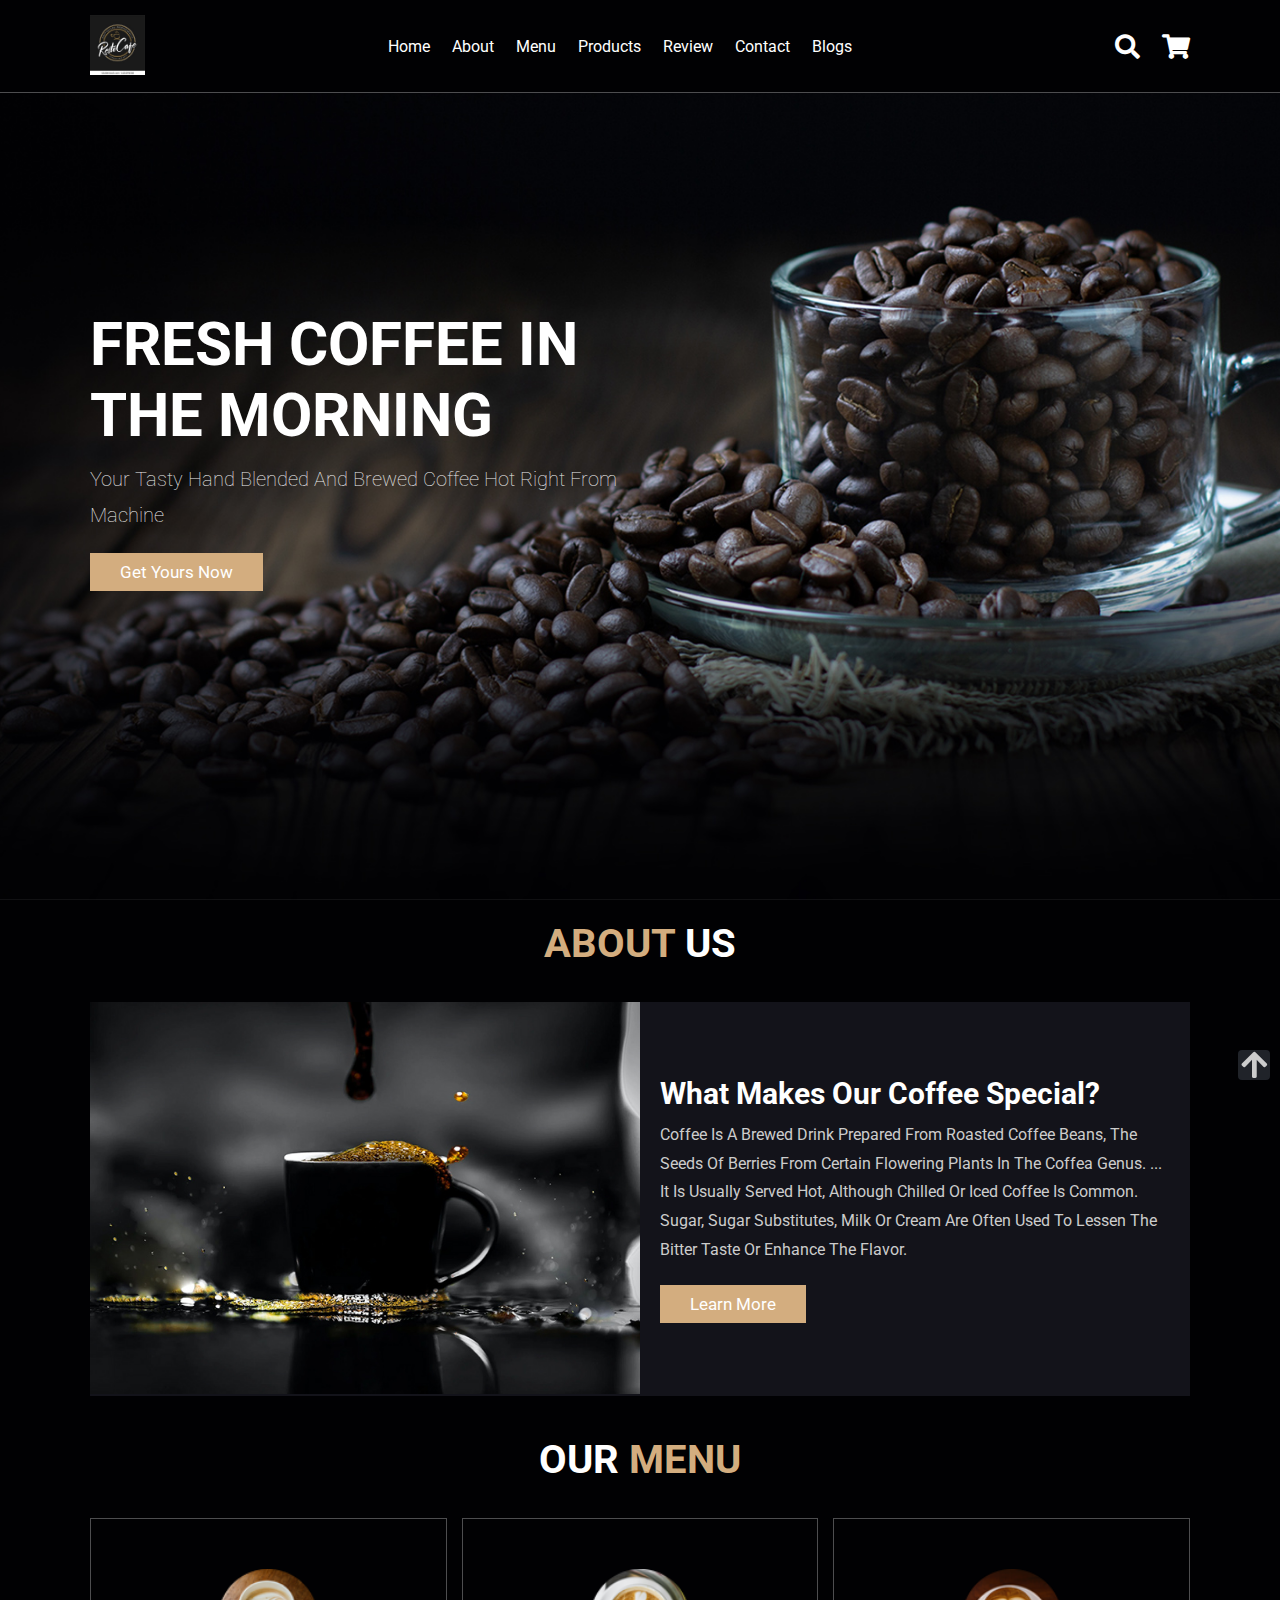
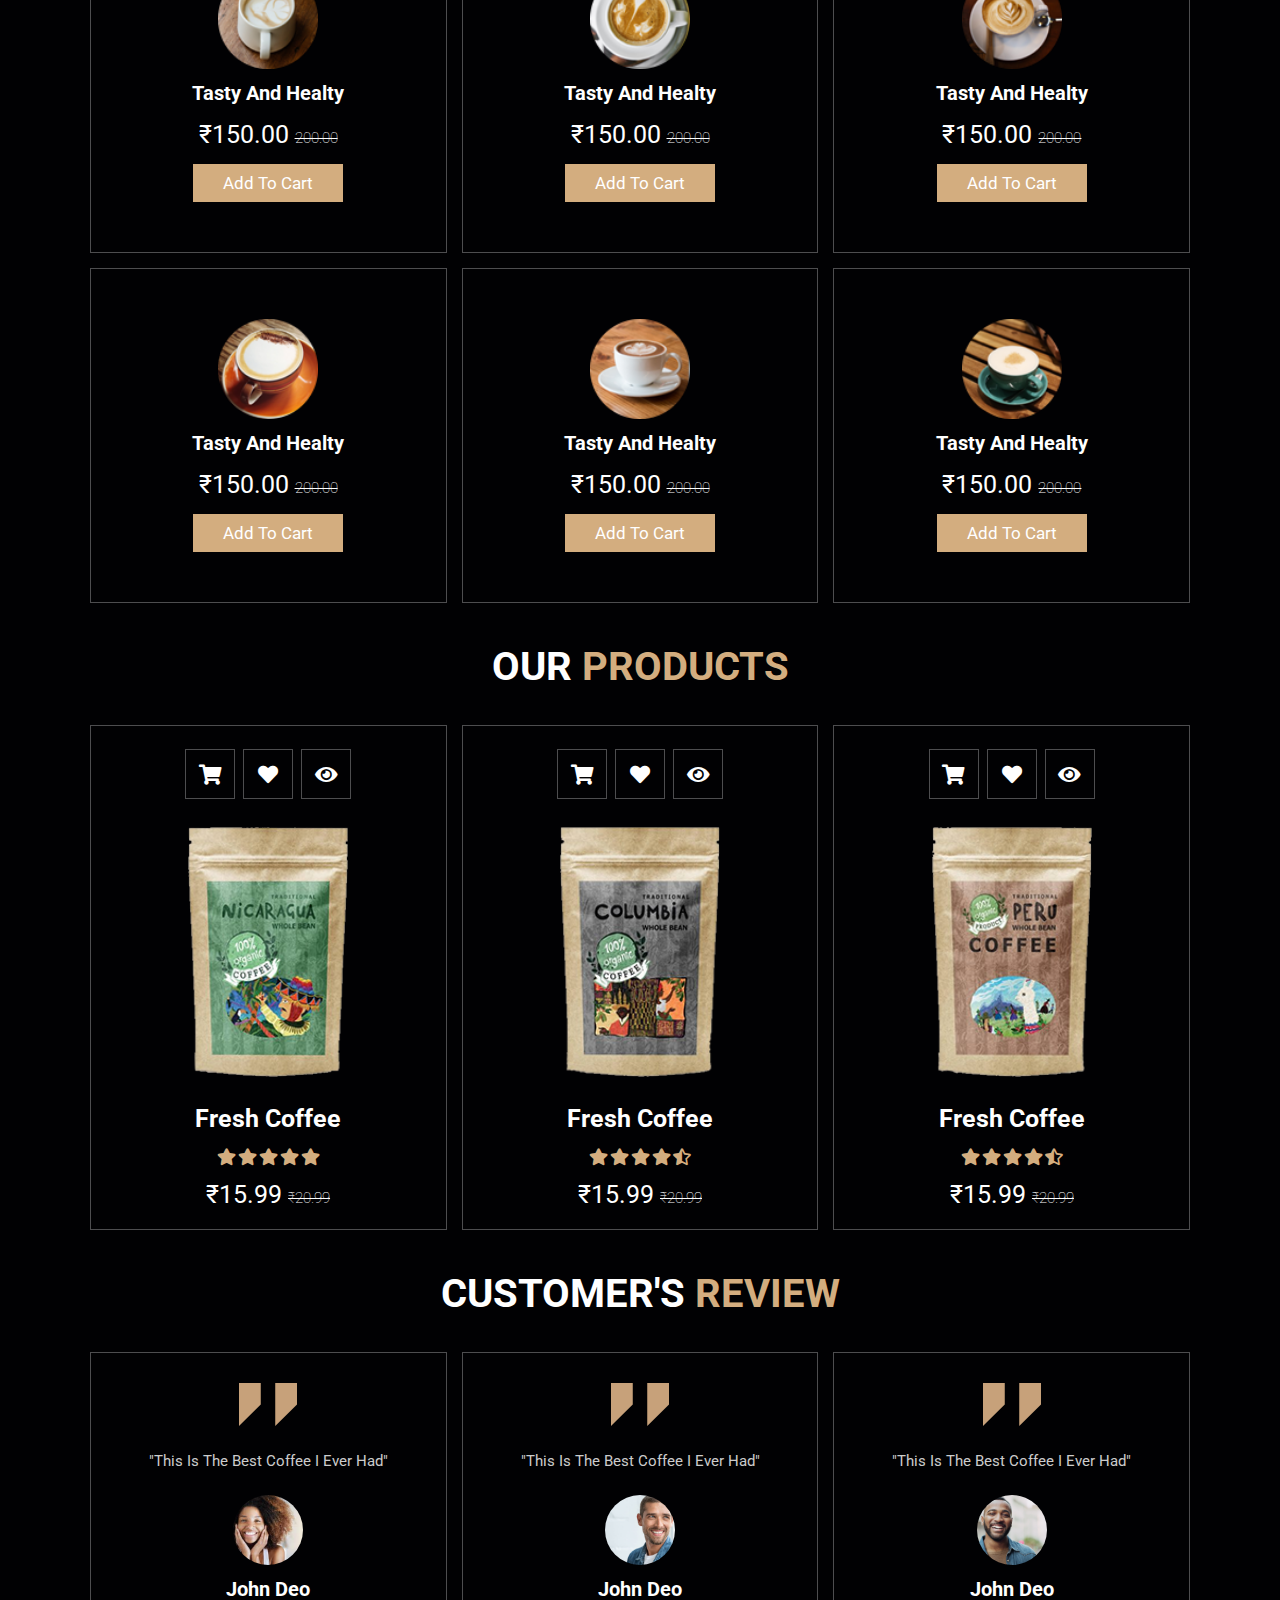
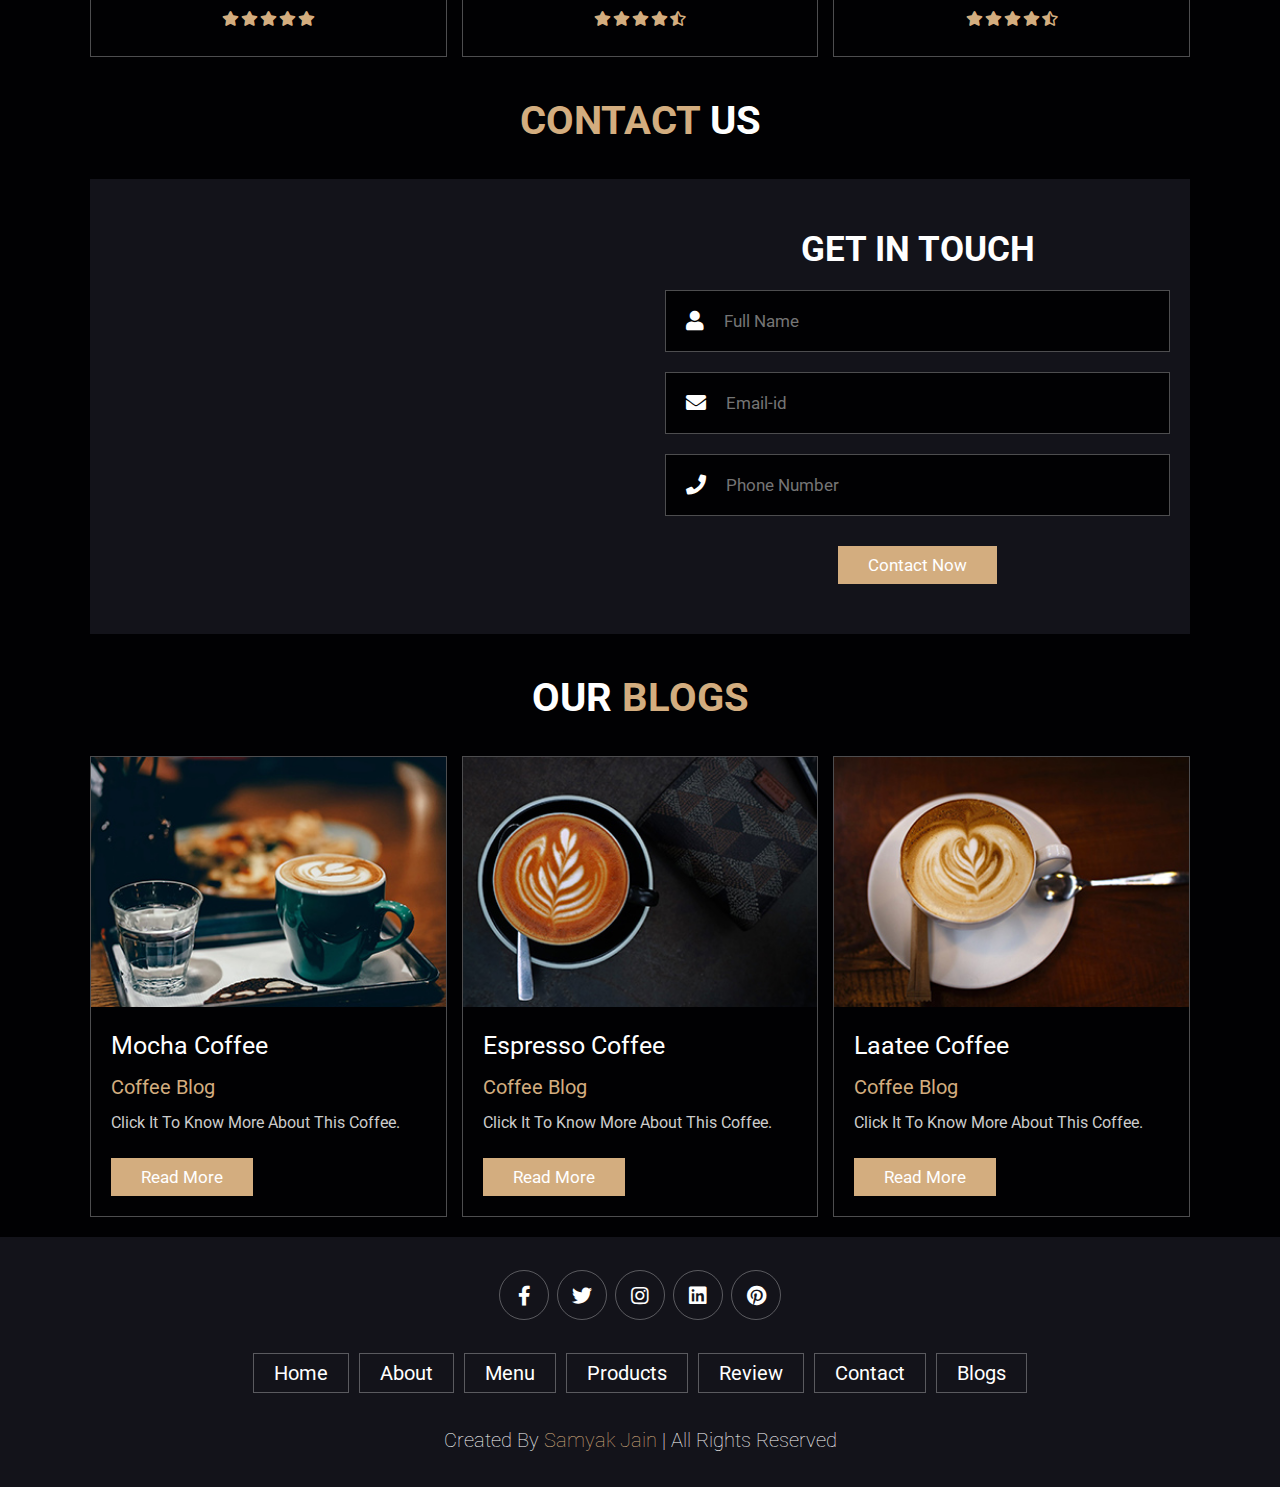
==== Projects/Online Coffee Store/index.html @ ac7a73ea "Changed Pics and Uploaded a new project online coffee store" ====
<!DOCTYPE html>
<html lang="en">
<head>
    <meta charset="UTF-8">
    <meta http-equiv="X-UA-Compatible" content="IE=edge">
    <meta name="viewport" content="width=device-width, initial-scale=1.0">
    <title>My Online Coffee Store</title>

    <!-- font awesome cdn link  -->
    <link rel="stylesheet" href="https://cdnjs.cloudflare.com/ajax/libs/font-awesome/5.15.4/css/all.min.css">

    <!-- custom css file link  -->
    <link rel="stylesheet" href="css/style.css">

    
</head>
<body>
    
<!-- header section starts  -->

<header class="header">

    <a href="#" class="logo">
        <img src="images/logo.png" alt="">
    </a>

    <nav class="navbar">
        <a href="#home">Home</a>
        <a href="#about">About</a>
        <a href="#menu">Menu</a>
        <a href="#products">Products</a>
        <a href="#review">Review</a>
        <a href="#contact">Contact</a>
        <a href="#blogs">Blogs</a>
    </nav>

    <div class="icons">
        <div class="fas fa-search" id="search-btn"></div>
        <div class="fas fa-shopping-cart" id="cart-btn"></div>
        <div class="fas fa-bars" id="menu-btn"></div>
    </div>

    <div class="search-form">
        <input type="search" id="search-box" placeholder="search here...">
        <label for="search-box" class="fas fa-search"></label>
    </div>

    <div class="cart-items-container">
        <div class="cart-item">
            <span class="fas fa-times"></span>
            <img src="images/cart-item-1.png" alt="">
            <div class="content">
                <h3>cart item 01</h3>
                <div class="price">₹15.99/-</div>
            </div>
        </div>
        <div class="cart-item">
            <span class="fas fa-times"></span>
            <img src="images/cart-item-2.png" alt="">
            <div class="content">
                <h3>cart item 02</h3>
                <div class="price">₹15.99/-</div>
            </div>
        </div>
        <div class="cart-item">
            <span class="fas fa-times"></span>
            <img src="images/cart-item-3.png" alt="">
            <div class="content">
                <h3>cart item 03</h3>
                <div class="price">₹15.99/-</div>
            </div>
        </div>
        <div class="cart-item">
            <span class="fas fa-times"></span>
            <img src="images/cart-item-4.png" alt="">
            <div class="content">
                <h3>cart item 04</h3>
                <div class="price">₹15.99/-</div>
            </div>
        </div>
        <a href="#" class="btn">checkout now</a>
    </div>

</header>

<!-- header section ends -->

<!-- home section starts  -->

<section class="home" id="home">

    <div class="content">
        <h3>Fresh coffee in the morning</h3>
        <p>Your Tasty Hand Blended and Brewed Coffee hot right from Machine</p>
        <a href="#menu" class="btn">Get yours now</a>
    </div>

</section>

<!-- home section ends -->

<!-- about section starts  -->

<section class="about" id="about">

    <h1 class="heading"> <span>about</span> us </h1>

    <div class="row">

        <div class="image">
            <img src="images/about-img.jpeg" alt="">
        </div>

        <div class="content">
            <h3>What makes our coffee special?</h3>
            <p>Coffee is a brewed drink prepared from roasted coffee beans, the seeds of berries from certain flowering plants in the Coffea genus. ... It is usually served hot, although chilled or iced coffee is common. Sugar, sugar substitutes, milk or cream are often used to lessen the bitter taste or enhance the flavor.</p>
            <a href="https://en.wikipedia.org/wiki/Coffee#:~:text=Coffee%20is%20a%20brewed%20drink,plants%20in%20the%20Coffea%20genus.&text=It%20is%20usually%20served%20hot,taste%20or%20enhance%20the%20flavor." target="_blank" class="btn">learn more</a>
        </div>

    </div>

</section>

<!-- about section ends -->

<!-- menu section starts  -->

<section class="menu" id="menu">

    <h1 class="heading"> our <span>menu</span> </h1>

    <div class="box-container">

        <div class="box">
            <img src="images/menu-1.png" alt="">
            <h3>tasty and healty</h3>
            <div class="price">₹150.00 <span>200.00</span></div>
            <a href="#" class="btn">add to cart</a>
        </div>

        <div class="box">
            <img src="images/menu-2.png" alt="">
            <h3>tasty and healty</h3>
            <div class="price">₹150.00 <span>200.00</span></div>
            <a href="#" class="btn">add to cart</a>
        </div>

        <div class="box">
            <img src="images/menu-3.png" alt="">
            <h3>tasty and healty</h3>
            <div class="price">₹150.00 <span>200.00</span></div>
            <a href="#" class="btn">add to cart</a>
        </div>

        <div class="box">
            <img src="images/menu-4.png" alt="">
            <h3>tasty and healty</h3>
            <div class="price">₹150.00 <span>200.00</span></div>
            <a href="#" class="btn">add to cart</a>
        </div>

        <div class="box">
            <img src="images/menu-5.png" alt="">
            <h3>tasty and healty</h3>
            <div class="price">₹150.00 <span>200.00</span></div>
            <a href="#" class="btn">add to cart</a>
        </div>

        <div class="box">
            <img src="images/menu-6.png" alt="">
            <h3>tasty and healty</h3>
            <div class="price">₹150.00 <span>200.00</span></div>
            <a href="#" class="btn">add to cart</a>
        </div>

    </div>

</section>

<!-- menu section ends -->

<section class="products" id="products">

    <h1 class="heading"> our <span>products</span> </h1>

    <div class="box-container">

        <div class="box">
            <div class="icons">
                <a href="#" class="fas fa-shopping-cart"></a>
                <a href="#" class="fas fa-heart"></a>
                <a href="#" class="fas fa-eye"></a>
            </div>
            <div class="image">
                <img src="images/product-1.png" alt="">
            </div>
            <div class="content">
                <h3>fresh coffee</h3>
                <div class="stars">
                    <i class="fas fa-star"></i>
                    <i class="fas fa-star"></i>
                    <i class="fas fa-star"></i>
                    <i class="fas fa-star"></i>
                    <i class="fas fa-star"></i>
                </div>
                <div class="price">₹15.99 <span>₹20.99</span></div>
            </div>
        </div>

        <div class="box">
            <div class="icons">
                <a href="#" class="fas fa-shopping-cart"></a>
                <a href="#" class="fas fa-heart"></a>
                <a href="#" class="fas fa-eye"></a>
            </div>
            <div class="image">
                <img src="images/product-2.png" alt="">
            </div>
            <div class="content">
                <h3>fresh coffee</h3>
                <div class="stars">
                    <i class="fas fa-star"></i>
                    <i class="fas fa-star"></i>
                    <i class="fas fa-star"></i>
                    <i class="fas fa-star"></i>
                    <i class="fas fa-star-half-alt"></i>
                </div>
                <div class="price">₹15.99 <span>₹20.99</span></div>
            </div>
        </div>

        <div class="box">
            <div class="icons">
                <a href="#" class="fas fa-shopping-cart"></a>
                <a href="#" class="fas fa-heart"></a>
                <a href="#" class="fas fa-eye"></a>
            </div>
            <div class="image">
                <img src="images/product-3.png" alt="">
            </div>
            <div class="content">
                <h3>fresh coffee</h3>
                <div class="stars">
                    <i class="fas fa-star"></i>
                    <i class="fas fa-star"></i>
                    <i class="fas fa-star"></i>
                    <i class="fas fa-star"></i>
                    <i class="fas fa-star-half-alt"></i>
                </div>
                <div class="price">₹15.99 <span>₹20.99</span></div>
            </div>
        </div>

    </div>

</section>

<!-- review section starts  -->

<section class="review" id="review">

    <h1 class="heading"> customer's <span>review</span> </h1>

    <div class="box-container">

        <div class="box">
            <img src="images/quote-img.png" alt="" class="quote">
            <p>"This is the best coffee i ever had"</p>
            <img src="images/pic-1.png" class="user" alt="">
            <h3>john deo</h3>
            <div class="stars">
                <i class="fas fa-star"></i>
                <i class="fas fa-star"></i>
                <i class="fas fa-star"></i>
                <i class="fas fa-star"></i>
                <i class="fas fa-star"></i>
            </div>
        </div>

        <div class="box">
            <img src="images/quote-img.png" alt="" class="quote">
            <p>"This is the best coffee i ever had"</p>
            <img src="images/pic-2.png" class="user" alt="">
            <h3>john deo</h3>
            <div class="stars">
                <i class="fas fa-star"></i>
                <i class="fas fa-star"></i>
                <i class="fas fa-star"></i>
                <i class="fas fa-star"></i>
                <i class="fas fa-star-half-alt"></i>
            </div>
        </div>
        
        <div class="box">
            <img src="images/quote-img.png" alt="" class="quote">
            <p>"This is the best coffee i ever had"</p>
            <img src="images/pic-3.png" class="user" alt="">
            <h3>john deo</h3>
            <div class="stars">
                <i class="fas fa-star"></i>
                <i class="fas fa-star"></i>
                <i class="fas fa-star"></i>
                <i class="fas fa-star"></i>
                <i class="fas fa-star-half-alt"></i>
            </div>
        </div>

    </div>

</section>

<!-- review section ends -->

<!-- contact section starts  -->

<section class="contact" id="contact">

    <h1 class="heading"> <span>contact</span> us </h1>

    <div class="row">

        <iframe class="map" src="https://www.google.com/maps/embed?pb=!1m18!1m12!1m3!1d3501.995272635582!2d77.2151219796457!3d28.629903782504844!2m3!1f0!2f0!3f0!3m2!1i1024!2i768!4f13.1!3m3!1m2!1s0x390cfd49c17a856d%3A0x8c8d5f2fd1830efa!2sBarista%20Coffee!5e0!3m2!1sen!2sin!4v1642004866138!5m2!1sen!2sin" width="600" height="450" style="border:0;" allowfullscreen="" loading="lazy"></iframe>
        <form action="">
            <h3>get in touch</h3>
            <div class="inputBox">
                <span class="fas fa-user"></span>
                <input type="text" placeholder="Full Name">
            </div>
            <div class="inputBox">
                <span class="fas fa-envelope"></span>
                <input type="email" placeholder="Email-id">
            </div>
            <div class="inputBox">
                <span class="fas fa-phone"></span>
                <input type="number" placeholder="Phone Number">
            </div>
            <input type="submit" value="contact now" class="btn">
        </form>

    </div>

</section>

<!-- contact section ends -->

<!-- blogs section starts  -->

<section class="blogs" id="blogs">

    <h1 class="heading"> our <span>blogs</span> </h1>

    <div class="box-container">

        <div class="box">
            <div class="image">
                <img src="images/blog-1.jpeg" alt="">
            </div>
            <div class="content">
                <div class="title">Mocha coffee</div>
                <span>Coffee Blog</span>
                <p>Click it to know more about this coffee.</p>
                <a href="#" class="btn">read more</a>
            </div>
        </div>

        <div class="box">
            <div class="image">
                <img src="images/blog-2.jpeg" alt="">
            </div>
            <div class="content">
                <div class="title">Espresso coffee</div>
                <span>Coffee Blog</span>
                <p>Click it to know more about this coffee.</p>
                <a href="#" class="btn">read more</a>
            </div>
        </div>

        <div class="box">
            <div class="image">
                <img src="images/blog-3.jpeg" alt="">
            </div>
            <div class="content">
                <div class="title">Laatee coffee</div>
                <span>Coffee Blog</span>
                <p>Click it to know more about this coffee.</p>
                <a href="#" class="btn">read more</a>
            </div>
        </div>

    </div>

</section>

<!-- blogs section ends -->

<!-- footer section starts  -->

<section class="footer">

    <div class="share">
        <a href="https://www.facebook.com/" target="_blank" class="fab fa-facebook-f"></a>
        <a href="https://twitter.com/" target="_blank" class="fab fa-twitter"></a>
        <a href="https://www.instagram.com/" target="_blank" class="fab fa-instagram"></a>
        <a href="https://www.linkedin.com/" target="_blank" class="fab fa-linkedin"></a>
        <a href="https://www.pinterest.com/" target="_blank" class="fab fa-pinterest"></a>
    </div>

    <div class="links">
        <a href="#">home</a>
        <a href="#">about</a>
        <a href="#">menu</a>
        <a href="#">products</a>
        <a href="#">review</a>
        <a href="#">contact</a>
        <a href="#">blogs</a>
    </div>

    <div class="credit">Created by <span>Samyak Jain</span> | all rights reserved</div>

</section>

<!-- footer section ends -->


<!--==================== SCROLL TOP ====================-->
<a href="#" class="scrollup" id="scroll-up">
    <i class="fas fa-arrow-up scrollup__icon"></i>
</a>

<!-- custom js file link  -->
<script src="js/script.js"></script>

</body>
</html>
---- Projects/Online Coffee Store/css/style.css ----
@import url("https://fonts.googleapis.com/css2?family=Roboto:wght@100;300;400;500;700&display=swap");

:root {
  --main-color: #d3ad7f;
  --black: #13131a;
  --bg: #010103;
  --border: 0.1rem solid rgba(255, 255, 255, 0.3);
}

* {
  font-family: "Roboto", sans-serif;
  margin: 0;
  padding: 0;
  box-sizing: border-box;
  outline: none;
  border: none;
  text-decoration: none;
  text-transform: capitalize;
  transition: 0.2s linear;
}

html {
  font-size: 62.5%;
  overflow-x: hidden;
  scroll-padding-top: 9rem;
  scroll-behavior: smooth;
}

html::-webkit-scrollbar {
  width: 0.8rem;
}

html::-webkit-scrollbar-track {
  background: transparent;
}

html::-webkit-scrollbar-thumb {
  background: #fff;
  border-radius: 5rem;
}

body {
  background: var(--bg);
}

section {
  padding: 2rem 7%;
}

.heading {
  text-align: center;
  color: #fff;
  text-transform: uppercase;
  padding-bottom: 3.5rem;
  font-size: 4rem;
}

.heading span {
  color: var(--main-color);
  text-transform: uppercase;
}

.btn {
  margin-top: 1rem;
  display: inline-block;
  padding: 0.9rem 3rem;
  font-size: 1.7rem;
  color: #fff;
  background: var(--main-color);
  cursor: pointer;
}

.btn:hover {
  letter-spacing: 0.2rem;
}

.header {
  background: var(--bg);
  display: flex;
  align-items: center;
  justify-content: space-between;
  padding: 1.5rem 7%;
  border-bottom: var(--border);
  position: fixed;
  top: 0;
  left: 0;
  right: 0;
  z-index: 1000;
}

.header .logo img {
  height: 6rem;
}

.header .navbar a {
  margin: 0 1rem;
  font-size: 1.6rem;
  color: #fff;
}

.header .navbar a:hover {
  color: var(--main-color);
  border-bottom: 0.1rem solid var(--main-color);
  padding-bottom: 0.5rem;
}

.header .icons div {
  color: #fff;
  cursor: pointer;
  font-size: 2.5rem;
  margin-left: 2rem;
}

.header .icons div:hover {
  color: var(--main-color);
}

#menu-btn {
  display: none;
}

.header .search-form {
  position: absolute;
  top: 115%;
  right: 7%;
  background: #fff;
  width: 50rem;
  height: 5rem;
  display: flex;
  align-items: center;
  transform: scaleY(0);
  transform-origin: top;
}

.header .search-form.active {
  transform: scaleY(1);
}

.header .search-form input {
  height: 100%;
  width: 100%;
  font-size: 1.6rem;
  color: var(--black);
  padding: 1rem;
  text-transform: none;
}

.header .search-form label {
  cursor: pointer;
  font-size: 2.2rem;
  margin-right: 1.5rem;
  color: var(--black);
}

.header .search-form label:hover {
  color: var(--main-color);
}

.header .cart-items-container {
  position: absolute;
  top: 100%;
  right: -100%;
  height: calc(100vh - 9.5rem);
  width: 35rem;
  background: #fff;
  padding: 0 1.5rem;
}

.header .cart-items-container.active {
  right: 0;
}

.header .cart-items-container .cart-item {
  position: relative;
  margin: 2rem 0;
  display: flex;
  align-items: center;
  gap: 1.5rem;
}

.header .cart-items-container .cart-item .fa-times {
  position: absolute;
  top: 1rem;
  right: 1rem;
  font-size: 2rem;
  cursor: pointer;
  color: var(--black);
}

.header .cart-items-container .cart-item .fa-times:hover {
  color: var(--main-color);
}

.header .cart-items-container .cart-item img {
  height: 7rem;
}

.header .cart-items-container .cart-item .content h3 {
  font-size: 2rem;
  color: var(--black);
  padding-bottom: 0.5rem;
}

.header .cart-items-container .cart-item .content .price {
  font-size: 1.5rem;
  color: var(--main-color);
}

.header .cart-items-container .btn {
  width: 100%;
  text-align: center;
}

.home {
  min-height: 100vh;
  display: flex;
  align-items: center;
  background: url(../images/home-img.jpeg) no-repeat;
  background-size: cover;
  background-position: center;
}

.home .content {
  max-width: 60rem;
}

.home .content h3 {
  font-size: 6rem;
  text-transform: uppercase;
  color: #fff;
}

.home .content p {
  font-size: 2rem;
  font-weight: lighter;
  line-height: 1.8;
  padding: 1rem 0;
  color: #eee;
}

.about .row {
  display: flex;
  align-items: center;
  background: var(--black);
  flex-wrap: wrap;
}

.about .row .image {
  flex: 1 1 45rem;
}

.about .row .image img {
  width: 100%;
}
.about .row .content {
  flex: 1 1 45rem;
  padding: 2rem;
}

.about .row .content h3 {
  font-size: 3rem;
  color: #fff;
}

.about .row .content p {
  font-size: 1.6rem;
  color: #ccc;
  padding: 1rem 0;
  line-height: 1.8;
}

.menu .box-container {
  display: grid;
  grid-template-columns: repeat(auto-fit, minmax(30rem, 1fr));
  gap: 1.5rem;
}

.menu .box-container .box {
  padding: 5rem;
  text-align: center;
  border: var(--border);
}

.menu .box-container .box img {
  height: 10rem;
}

.menu .box-container .box h3 {
  color: #fff;
  font-size: 2rem;
  padding: 1rem 0;
}

.menu .box-container .box .price {
  color: #fff;
  font-size: 2.5rem;
  padding: 0.5rem 0;
}

.menu .box-container .box .price span {
  font-size: 1.5rem;
  text-decoration: line-through;
  font-weight: lighter;
}

.menu .box-container .box:hover {
  background: #fff;
}

.menu .box-container .box:hover > * {
  color: var(--black);
}

.products .box-container {
  display: grid;
  grid-template-columns: repeat(auto-fit, minmax(30rem, 1fr));
  gap: 1.5rem;
}

.products .box-container .box {
  text-align: center;
  border: var(--border);
  padding: 2rem;
}

.products .box-container .box .icons a {
  height: 5rem;
  width: 5rem;
  line-height: 5rem;
  font-size: 2rem;
  border: var(--border);
  color: #fff;
  margin: 0.3rem;
}

.products .box-container .box .icons a:hover {
  background: var(--main-color);
}

.products .box-container .box .image {
  padding: 2.5rem 0;
}

.products .box-container .box .image img {
  height: 25rem;
}

.products .box-container .box .content h3 {
  color: #fff;
  font-size: 2.5rem;
}

.products .box-container .box .content .stars {
  padding: 1.5rem;
}

.products .box-container .box .content .stars i {
  font-size: 1.7rem;
  color: var(--main-color);
}

.products .box-container .box .content .price {
  color: #fff;
  font-size: 2.5rem;
}

.products .box-container .box .content .price span {
  text-decoration: line-through;
  font-weight: lighter;
  font-size: 1.5rem;
}

.review .box-container {
  display: grid;
  grid-template-columns: repeat(auto-fit, minmax(30rem, 1fr));
  gap: 1.5rem;
}

.review .box-container .box {
  border: var(--border);
  text-align: center;
  padding: 3rem 2rem;
}

.review .box-container .box p {
  font-size: 1.5rem;
  line-height: 1.8;
  color: #ccc;
  padding: 2rem 0;
}

.review .box-container .box .user {
  height: 7rem;
  width: 7rem;
  border-radius: 50%;
  object-fit: cover;
}

.review .box-container .box h3 {
  padding: 1rem 0;
  font-size: 2rem;
  color: #fff;
}

.review .box-container .box .stars i {
  font-size: 1.5rem;
  color: var(--main-color);
}

.contact .row {
  display: flex;
  background: var(--black);
  flex-wrap: wrap;
  gap: 1rem;
}

.contact .row .map {
  flex: 1 1 45rem;
  width: 100%;
  object-fit: cover;
}

.contact .row form {
  flex: 1 1 45rem;
  padding: 5rem 2rem;
  text-align: center;
}

.contact .row form h3 {
  text-transform: uppercase;
  font-size: 3.5rem;
  color: #fff;
}

.contact .row form .inputBox {
  display: flex;
  align-items: center;
  margin-top: 2rem;
  margin-bottom: 2rem;
  background: var(--bg);
  border: var(--border);
}

.contact .row form .inputBox span {
  color: #fff;
  font-size: 2rem;
  padding-left: 2rem;
}

.contact .row form .inputBox input {
  width: 100%;
  padding: 2rem;
  font-size: 1.7rem;
  color: #fff;
  text-transform: none;
  background: none;
}

.blogs .box-container {
  display: grid;
  grid-template-columns: repeat(auto-fit, minmax(30rem, 1fr));
  gap: 1.5rem;
}

.blogs .box-container .box {
  border: var(--border);
}

.blogs .box-container .box .image {
  height: 25rem;
  overflow: hidden;
  width: 100%;
}

.blogs .box-container .box .image img {
  height: 100%;
  object-fit: cover;
  width: 100%;
}

.blogs .box-container .box:hover .image img {
  transform: scale(1.2);
}

.blogs .box-container .box .content {
  padding: 2rem;
}

.blogs .box-container .box .content .title {
  font-size: 2.5rem;
  line-height: 1.5;
  color: #fff;
}

.blogs .box-container .box .content .title:hover {
  color: var(--main-color);
}

.blogs .box-container .box .content span {
  color: var(--main-color);
  display: block;
  padding-top: 1rem;
  font-size: 2rem;
}

.blogs .box-container .box .content p {
  font-size: 1.6rem;
  line-height: 1.8;
  color: #ccc;
  padding: 1rem 0;
}

.footer {
  background: var(--black);
  text-align: center;
}

.footer .share {
  padding: 1rem 0;
}

.footer .share a {
  height: 5rem;
  width: 5rem;
  line-height: 5rem;
  font-size: 2rem;
  color: #fff;
  border: var(--border);
  margin: 0.3rem;
  border-radius: 50%;
}

.footer .share a:hover {
  background-color: var(--main-color);
}

.footer .links {
  display: flex;
  justify-content: center;
  flex-wrap: wrap;
  padding: 2rem 0;
  gap: 1rem;
}

.footer .links a {
  padding: 0.7rem 2rem;
  color: #fff;
  border: var(--border);
  font-size: 2rem;
}

.footer .links a:hover {
  background: var(--main-color);
}

.footer .credit {
  font-size: 2rem;
  color: #fff;
  font-weight: lighter;
  padding: 1.5rem;
}

.footer .credit span {
  color: var(--main-color);
}

/* media queries  */
@media (max-width: 991px) {
  html {
    font-size: 55%;
  }

  .header {
    padding: 1.5rem 2rem;
  }

  section {
    padding: 2rem;
  }
}

@media (max-width: 768px) {
  #menu-btn {
    display: inline-block;
  }

  .header .navbar {
    position: absolute;
    top: 100%;
    right: -100%;
    background: #fff;
    width: 30rem;
    height: calc(100vh - 9.5rem);
  }

  .header .navbar.active {
    right: 0;
  }

  .header .navbar a {
    color: var(--black);
    display: block;
    margin: 1.5rem;
    padding: 0.5rem;
    font-size: 2rem;
  }

  .header .search-form {
    width: 90%;
    right: 2rem;
  }

  .home {
    background-position: left;
    justify-content: center;
    text-align: center;
  }

  .home .content h3 {
    font-size: 4.5rem;
  }

  .home .content p {
    font-size: 1.5rem;
  }
}

@media (max-width: 450px) {
  html {
    font-size: 50%;
  }
}

/*========== SCROLL UP ==========*/
@media (min-width: 585px) {
  .scrollup {
    position: fixed;
    right: 1rem;
    bottom: -20%;
    background-color: #282c34;
    opacity: 0.8;
    padding: 0 0.3rem;
    border-radius: 0.4rem;
    z-index: 10;
    transition: 0.4s;
  }
  .scrollup:hover {
    background-color: #707070;
  }
  .scrollup__icon {
    font-size: 3rem;
    color: #fff;
  }
  /* Show scroll */
  .show-scroll {
    bottom: 5rem;
  }
}
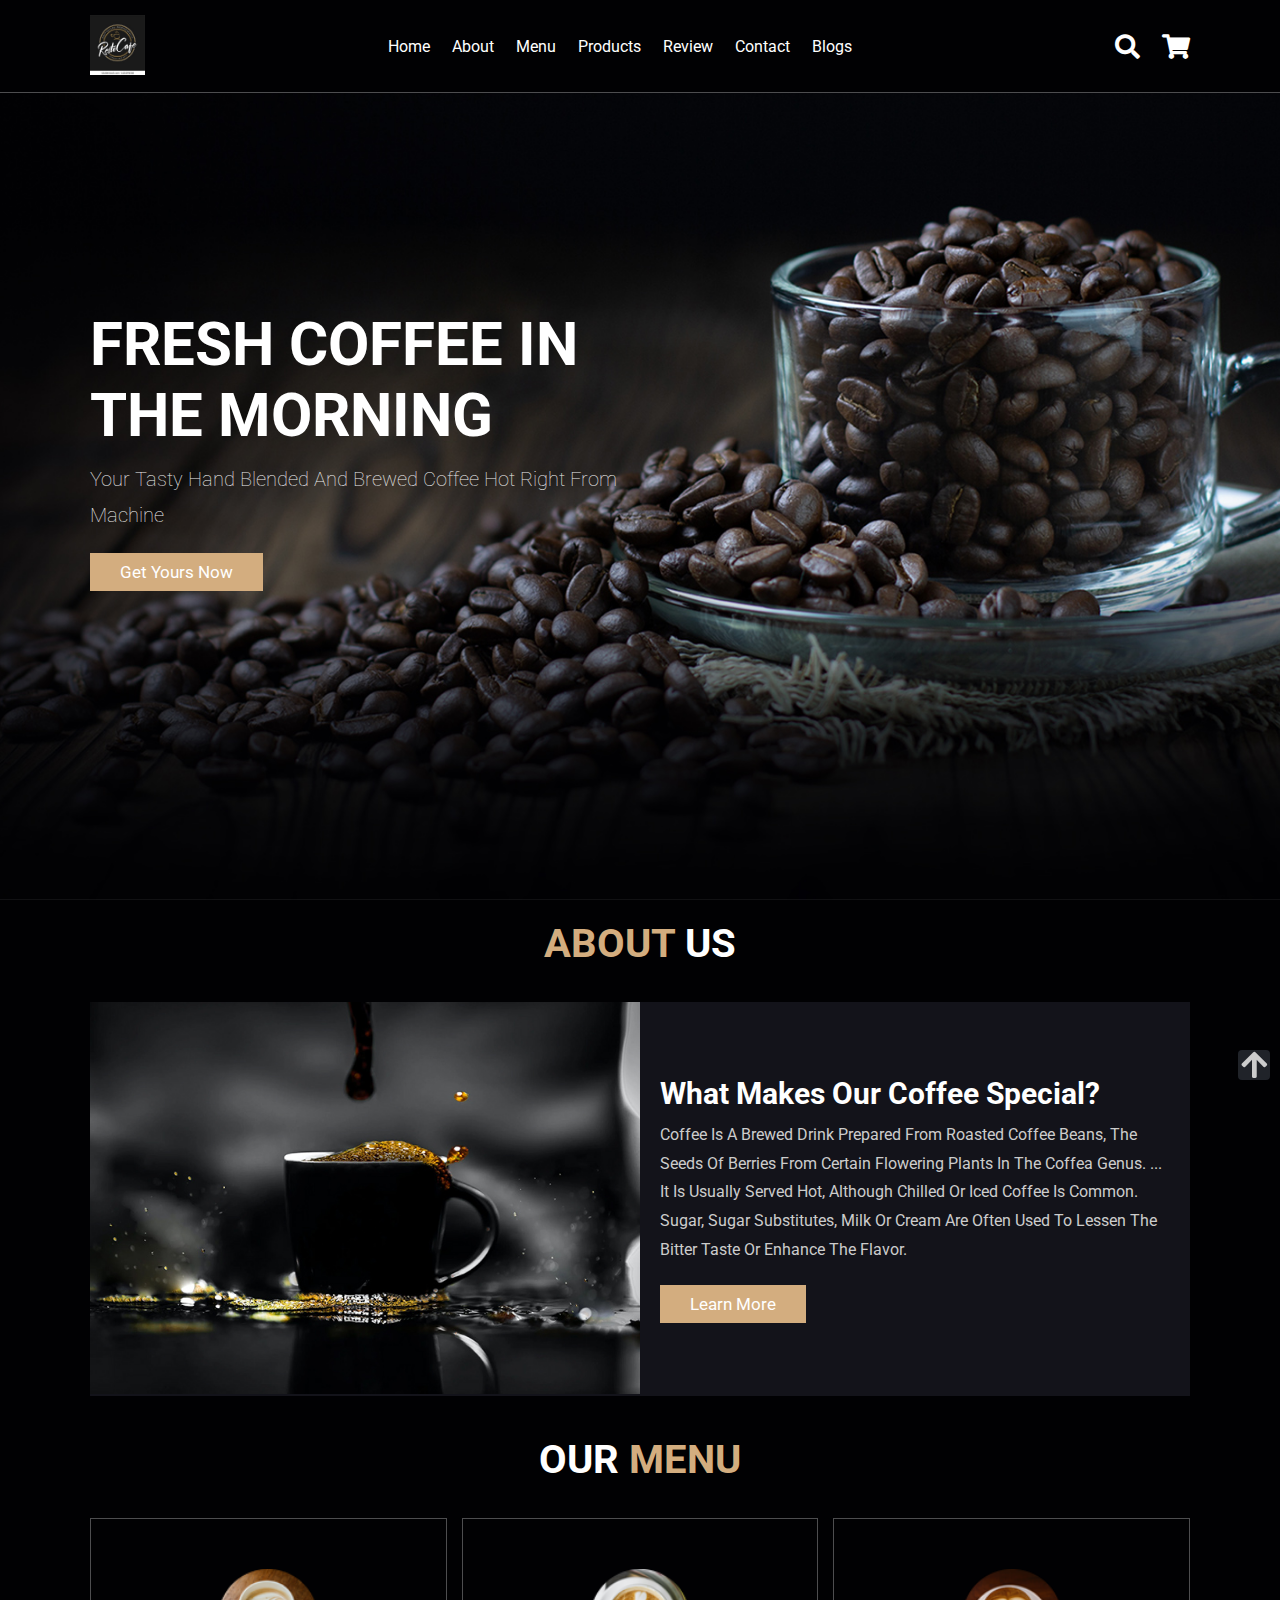
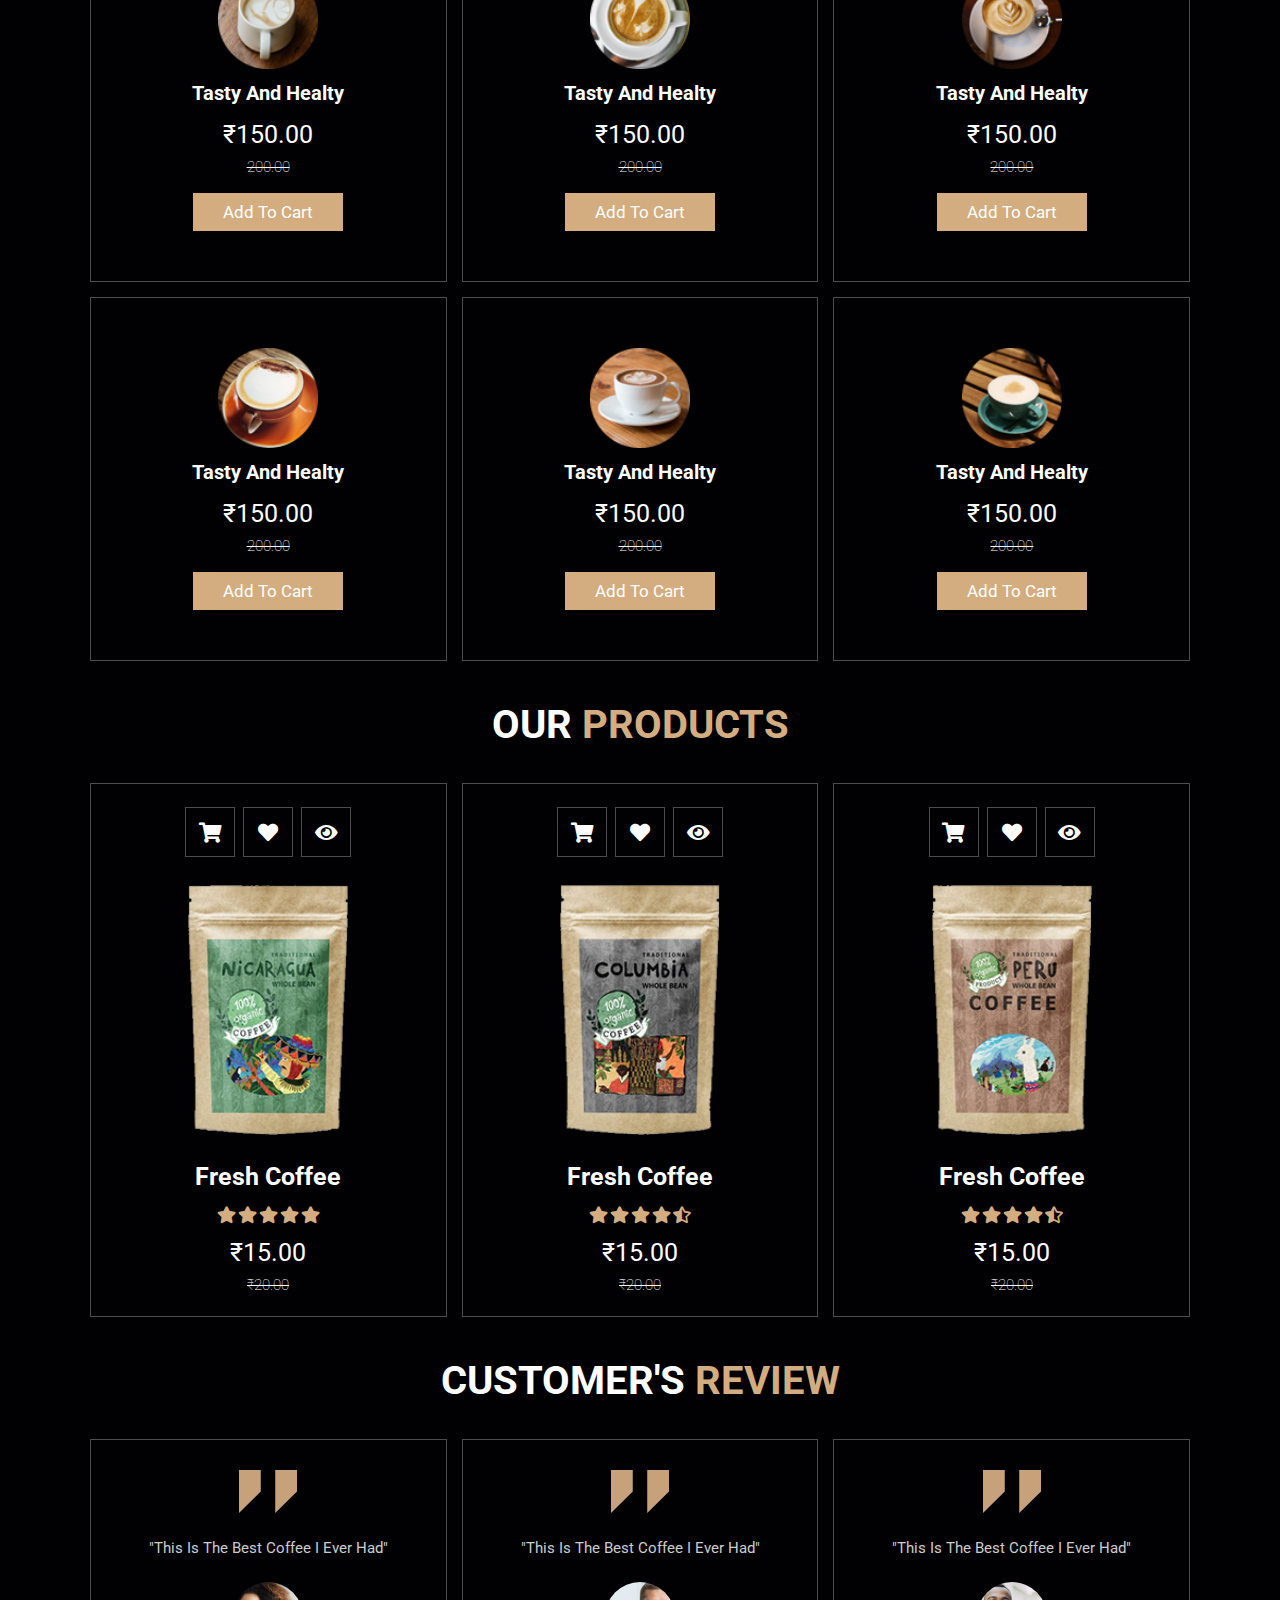
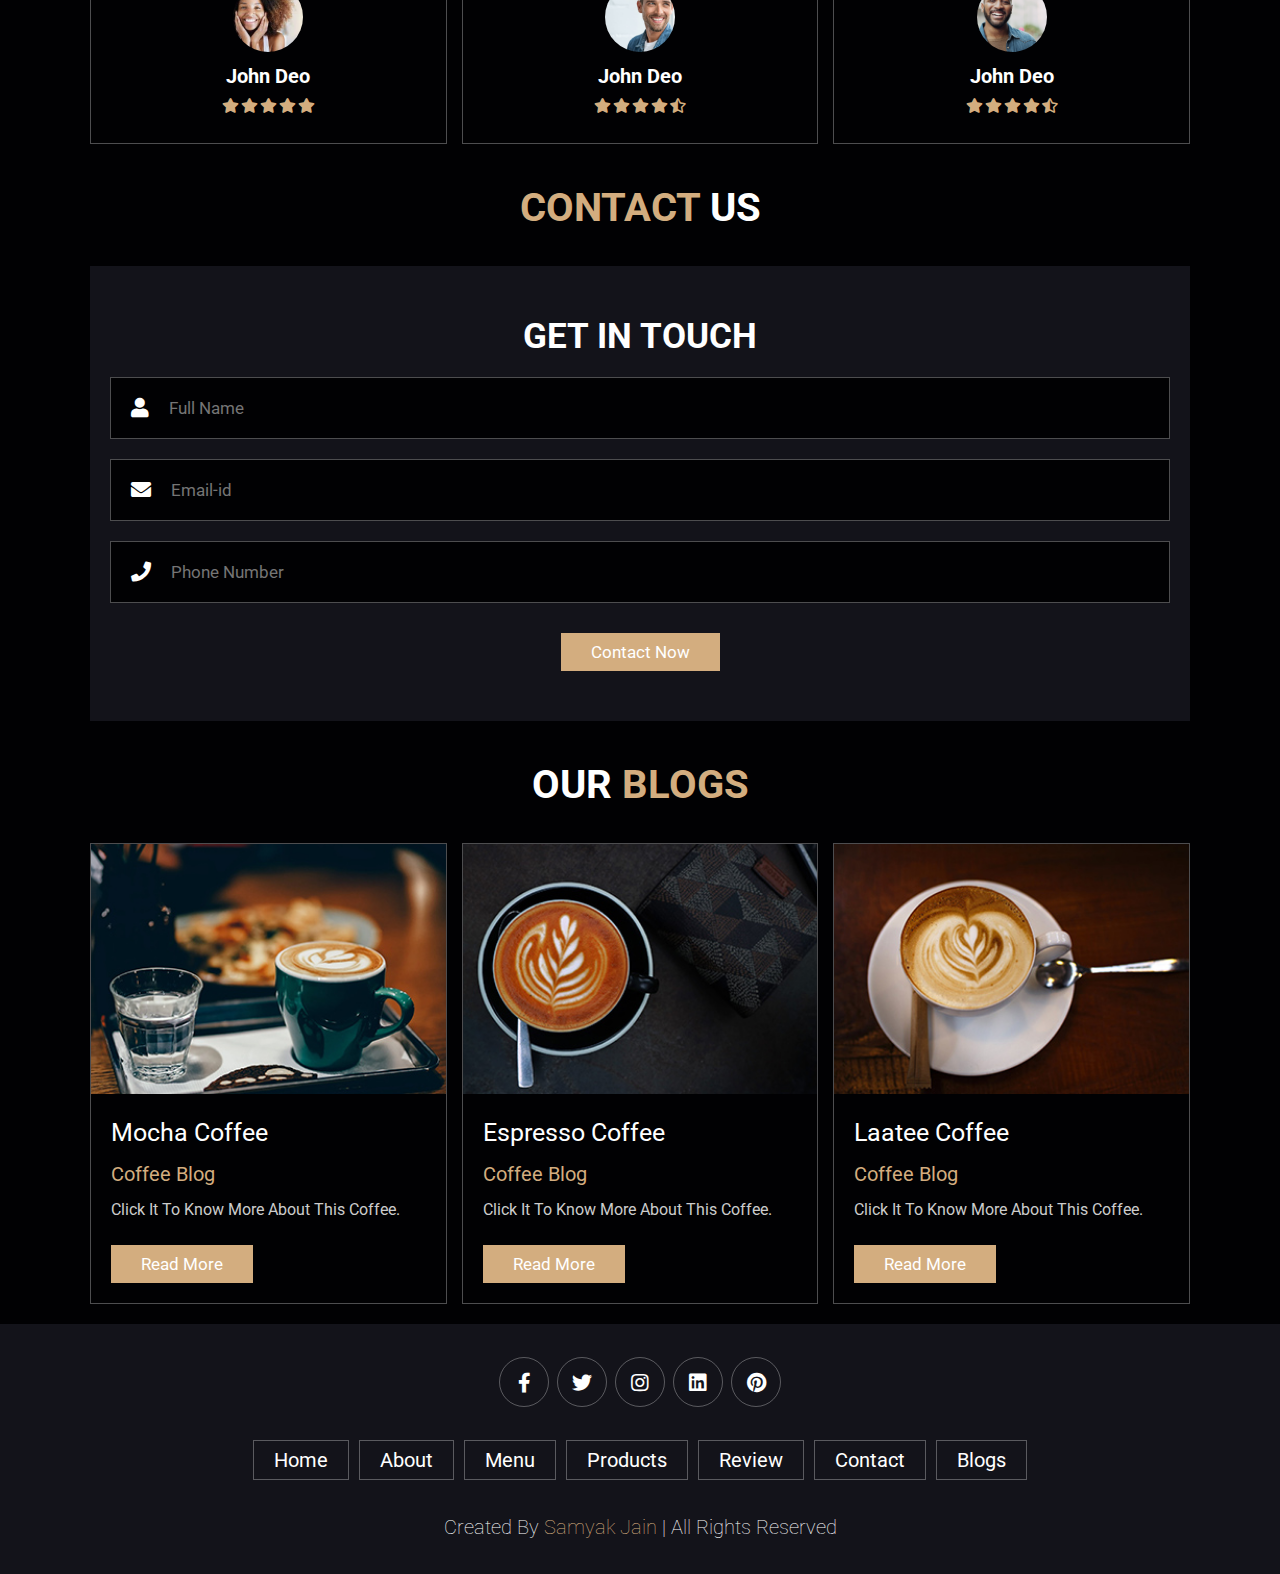
==== commit 012c7888: "made cart responsive" ====
--- a/Projects/Online Coffee Store/index.html
+++ b/Projects/Online Coffee Store/index.html
@@ -45,38 +45,52 @@
         <label for="search-box" class="fas fa-search"></label>
     </div>
 
-    <div class="cart-items-container">
-        <div class="cart-item">
-            <span class="fas fa-times"></span>
-            <img src="images/cart-item-1.png" alt="">
-            <div class="content">
-                <h3>cart item 01</h3>
-                <div class="price">₹15.99/-</div>
-            </div>
-        </div>
-        <div class="cart-item">
-            <span class="fas fa-times"></span>
-            <img src="images/cart-item-2.png" alt="">
-            <div class="content">
-                <h3>cart item 02</h3>
-                <div class="price">₹15.99/-</div>
-            </div>
-        </div>
-        <div class="cart-item">
-            <span class="fas fa-times"></span>
-            <img src="images/cart-item-3.png" alt="">
-            <div class="content">
-                <h3>cart item 03</h3>
-                <div class="price">₹15.99/-</div>
-            </div>
-        </div>
-        <div class="cart-item">
-            <span class="fas fa-times"></span>
-            <img src="images/cart-item-4.png" alt="">
-            <div class="content">
-                <h3>cart item 04</h3>
-                <div class="price">₹15.99/-</div>
-            </div>
+    <div class="cart-items-container cart-items">
+        <div class="items-of-cart">
+            <div class="cart-item">
+                <span class="fas fa-times btns-danger"></span>
+                <img class="cart-image" src="images/cart-item-1.png" alt="">
+                <div class="content">
+                    <h3>cart item 01</h3>
+                    <div class="price">₹15.00/-</div>
+                </div>
+            </div>
+            <div class="cart-item">
+                <span class="fas fa-times btns-danger"></span>
+                <img class="cart-image" src="images/cart-item-1.png" alt="">
+                <div class="content">
+                    <h3>cart item 01</h3>
+                    <div class="price">₹15.00/-</div>
+                </div>
+            </div>
+            <div class="cart-item">
+                <span class="fas fa-times btns-danger"></span>
+                <img class="cart-image" src="images/cart-item-2.png" alt="">
+                <div class="content">
+                    <h3>cart item 02</h3>
+                    <div class="price">₹15.00/-</div>
+                </div>
+            </div>
+            <div class="cart-item">
+                <span class="fas fa-times btns-danger"></span>
+                <img class="cart-image" src="images/cart-item-3.png" alt="">
+                <div class="content">
+                    <h3>cart item 03</h3>
+                    <div class="price">₹15.00/-</div>
+                </div>
+            </div>
+            <div class="cart-item">
+                <span class="fas fa-times btns-danger"></span>
+                <img class="cart-image" src="images/cart-item-4.png" alt="">
+                <div class="content">
+                    <h3>cart item 04</h3>
+                    <div class="price">₹15.00/-</div>
+                </div>
+        </div>
+        </div>
+        <div class="cart-total">
+            <strong class="cart-total-title">Total  </strong>
+            <span class="cart-total-price">₹60.00</span>
         </div>
         <a href="#" class="btn">checkout now</a>
     </div>
@@ -129,48 +143,60 @@
 
     <h1 class="heading"> our <span>menu</span> </h1>
 
-    <div class="box-container">
-
-        <div class="box">
-            <img src="images/menu-1.png" alt="">
-            <h3>tasty and healty</h3>
-            <div class="price">₹150.00 <span>200.00</span></div>
-            <a href="#" class="btn">add to cart</a>
-        </div>
-
-        <div class="box">
-            <img src="images/menu-2.png" alt="">
-            <h3>tasty and healty</h3>
-            <div class="price">₹150.00 <span>200.00</span></div>
-            <a href="#" class="btn">add to cart</a>
-        </div>
-
-        <div class="box">
-            <img src="images/menu-3.png" alt="">
-            <h3>tasty and healty</h3>
-            <div class="price">₹150.00 <span>200.00</span></div>
-            <a href="#" class="btn">add to cart</a>
-        </div>
-
-        <div class="box">
-            <img src="images/menu-4.png" alt="">
-            <h3>tasty and healty</h3>
-            <div class="price">₹150.00 <span>200.00</span></div>
-            <a href="#" class="btn">add to cart</a>
-        </div>
-
-        <div class="box">
-            <img src="images/menu-5.png" alt="">
-            <h3>tasty and healty</h3>
-            <div class="price">₹150.00 <span>200.00</span></div>
-            <a href="#" class="btn">add to cart</a>
-        </div>
-
-        <div class="box">
-            <img src="images/menu-6.png" alt="">
-            <h3>tasty and healty</h3>
-            <div class="price">₹150.00 <span>200.00</span></div>
-            <a href="#" class="btn">add to cart</a>
+    <div class="box-container cart-items">
+
+        <div class="box cart-item">
+            <img class="cart-image" src="images/menu-1.png" alt="">
+            <h3 class="shop-item-title">tasty and healty</h3>
+            <div class="price">
+                <div class="details">₹150.00 </div><span>200.00</span>
+            </div>
+            <button class="btn shop-item">Add To Cart</button>
+        </div>
+
+        <div class="box cart-item">
+            <img class="cart-image" src="images/menu-2.png" alt="">
+            <h3 class="shop-item-title">tasty and healty</h3>
+            <div class="price">
+                <div class="details">₹150.00 </div><span>200.00</span>
+            </div>
+           <button class="btn shop-item">Add To Cart</button>
+        </div>
+
+        <div class="box cart-item">
+            <img class="cart-image" src="images/menu-3.png" alt="">
+            <h3 class="shop-item-title">tasty and healty</h3>
+            <div class="price">
+                <div class="details">₹150.00 </div><span>200.00</span>
+            </div>
+            <button class="btn shop-item">Add To Cart</button>
+        </div>
+
+        <div class="box cart-item">
+            <img class="cart-image" src="images/menu-4.png" alt="">
+            <h3 class="shop-item-title">tasty and healty</h3>
+            <div class="price">
+                <div class="details">₹150.00 </div><span>200.00</span>
+            </div>
+            <button class="btn shop-item">Add To Cart</button>
+        </div>
+
+        <div class="box cart-item">
+            <img class="cart-image" src="images/menu-5.png" alt="">
+            <h3 class="shop-item-title">tasty and healty</h3>
+            <div class="price">
+                <div class="details">₹150.00 </div><span>200.00</span>
+            </div>
+            <button class="btn shop-item">Add To Cart</button>
+        </div>
+
+        <div class="box cart-item">
+            <img class="cart-image" src="images/menu-6.png" alt="">
+            <h3 class="shop-item-title">tasty and healty</h3>
+            <div class="price">
+                <div class="details">₹150.00 </div><span>200.00</span>
+            </div>
+            <button class="btn shop-item">Add To Cart</button>
         </div>
 
     </div>
@@ -183,19 +209,19 @@
 
     <h1 class="heading"> our <span>products</span> </h1>
 
-    <div class="box-container">
-
-        <div class="box">
+    <div class="box-container cart-items">
+
+        <div class="box cart-item">
             <div class="icons">
-                <a href="#" class="fas fa-shopping-cart"></a>
-                <a href="#" class="fas fa-heart"></a>
-                <a href="#" class="fas fa-eye"></a>
-            </div>
-            <div class="image">
-                <img src="images/product-1.png" alt="">
-            </div>
-            <div class="content">
-                <h3>fresh coffee</h3>
+                <a class="fas fa-shopping-cart"></a>
+                <a class="fas fa-heart"></a>
+                <a class="fas fa-eye"></a>
+            </div>
+            <div class="image">
+                <img class="cart-image-small"  src="images/product-1.png" alt="">
+            </div>
+            <div class="content">
+                <h3 class="shop-item-heading">fresh coffee</h3>
                 <div class="stars">
                     <i class="fas fa-star"></i>
                     <i class="fas fa-star"></i>
@@ -203,21 +229,23 @@
                     <i class="fas fa-star"></i>
                     <i class="fas fa-star"></i>
                 </div>
-                <div class="price">₹15.99 <span>₹20.99</span></div>
-            </div>
-        </div>
-
-        <div class="box">
+                <div class="price shopping-price"><div class="detail-1">₹15.00 </div>
+                    <span>₹20.00</span>
+                </div>
+            </div>
+        </div>
+
+        <div class="box cart-item">
             <div class="icons">
-                <a href="#" class="fas fa-shopping-cart"></a>
-                <a href="#" class="fas fa-heart"></a>
-                <a href="#" class="fas fa-eye"></a>
-            </div>
-            <div class="image">
-                <img src="images/product-2.png" alt="">
-            </div>
-            <div class="content">
-                <h3>fresh coffee</h3>
+                <a class="fas fa-shopping-cart"></a>
+                <a class="fas fa-heart"></a>
+                <a class="fas fa-eye"></a>
+            </div>
+            <div class="image">
+                <img  class="cart-image-small" src="images/product-2.png" alt="">
+            </div>
+            <div class="content">
+                <h3 class="shop-item-heading">fresh coffee</h3>
                 <div class="stars">
                     <i class="fas fa-star"></i>
                     <i class="fas fa-star"></i>
@@ -225,21 +253,24 @@
                     <i class="fas fa-star"></i>
                     <i class="fas fa-star-half-alt"></i>
                 </div>
-                <div class="price">₹15.99 <span>₹20.99</span></div>
-            </div>
-        </div>
-
-        <div class="box">
+                <div class="price shopping-price"><div class="detail-1">₹15.00 </div>
+                    <span>₹20.00</span>
+                </div>
+            </div>
+        </div>
+
+        <div class="box cart-item">
+            
             <div class="icons">
-                <a href="#" class="fas fa-shopping-cart"></a>
-                <a href="#" class="fas fa-heart"></a>
-                <a href="#" class="fas fa-eye"></a>
-            </div>
-            <div class="image">
-                <img src="images/product-3.png" alt="">
-            </div>
-            <div class="content">
-                <h3>fresh coffee</h3>
+                <a class="fas fa-shopping-cart"></a>
+                <a class="fas fa-heart"></a>
+                <a class="fas fa-eye"></a>
+            </div>
+            <div class="image">
+                <img class="cart-image-small"  src="images/product-3.png" alt="">
+            </div>
+            <div class="content">
+                <h3 class="shop-item-heading">fresh coffee</h3>
                 <div class="stars">
                     <i class="fas fa-star"></i>
                     <i class="fas fa-star"></i>
@@ -247,7 +278,9 @@
                     <i class="fas fa-star"></i>
                     <i class="fas fa-star-half-alt"></i>
                 </div>
-                <div class="price">₹15.99 <span>₹20.99</span></div>
+                <div class="price shopping-price"><div class="detail-1">₹15.00 </div>
+                    <span>₹20.00</span>
+                </div>
             </div>
         </div>
 
@@ -319,7 +352,7 @@
 
     <div class="row">
 
-        <iframe class="map" src="https://www.google.com/maps/embed?pb=!1m18!1m12!1m3!1d3501.995272635582!2d77.2151219796457!3d28.629903782504844!2m3!1f0!2f0!3f0!3m2!1i1024!2i768!4f13.1!3m3!1m2!1s0x390cfd49c17a856d%3A0x8c8d5f2fd1830efa!2sBarista%20Coffee!5e0!3m2!1sen!2sin!4v1642004866138!5m2!1sen!2sin" width="600" height="450" style="border:0;" allowfullscreen="" loading="lazy"></iframe>
+        <!-- <iframe class="map" src="https://www.google.com/maps/embed?pb=!1m18!1m12!1m3!1d3501.005272635582!2d77.2151219796457!3d28.629903782504844!2m3!1f0!2f0!3f0!3m2!1i1024!2i768!4f13.1!3m3!1m2!1s0x390cfd49c17a856d%3A0x8c8d5f2fd1830efa!2sBarista%20Coffee!5e0!3m2!1sen!2sin!4v1642004866138!5m2!1sen!2sin" width="600" height="450" style="border:0;" allowfullscreen="" loading="lazy"></iframe> -->
         <form action="">
             <h3>get in touch</h3>
             <div class="inputBox">
--- a/Projects/Online Coffee Store/css/style.css
+++ b/Projects/Online Coffee Store/css/style.css
@@ -60,7 +60,8 @@
   text-transform: uppercase;
 }
 
-.btn {
+.btn,
+.cart-total {
   margin-top: 1rem;
   display: inline-block;
   padding: 0.9rem 3rem;
@@ -119,7 +120,7 @@
   display: none;
 }
 
-.header .search-form {
+.search-form {
   position: absolute;
   top: 115%;
   right: 7%;
@@ -132,11 +133,11 @@
   transform-origin: top;
 }
 
-.header .search-form.active {
+.search-form.active {
   transform: scaleY(1);
 }
 
-.header .search-form input {
+.search-form input {
   height: 100%;
   width: 100%;
   font-size: 1.6rem;
@@ -145,18 +146,18 @@
   text-transform: none;
 }
 
-.header .search-form label {
+.search-form label {
   cursor: pointer;
   font-size: 2.2rem;
   margin-right: 1.5rem;
   color: var(--black);
 }
 
-.header .search-form label:hover {
-  color: var(--main-color);
-}
-
-.header .cart-items-container {
+.search-form label:hover {
+  color: var(--main-color);
+}
+
+.cart-items-container {
   position: absolute;
   top: 100%;
   right: -100%;
@@ -166,7 +167,7 @@
   padding: 0 1.5rem;
 }
 
-.header .cart-items-container.active {
+.cart-items-container.active {
   right: 0;
 }
 
@@ -191,11 +192,11 @@
   color: var(--main-color);
 }
 
-.header .cart-items-container .cart-item img {
-  height: 7rem;
-}
-
-.header .cart-items-container .cart-item .content h3 {
+.cart-image {
+  height: 5rem;
+}
+
+.header .cart .cart-items-container .cart-item .content h3 {
   font-size: 2rem;
   color: var(--black);
   padding-bottom: 0.5rem;
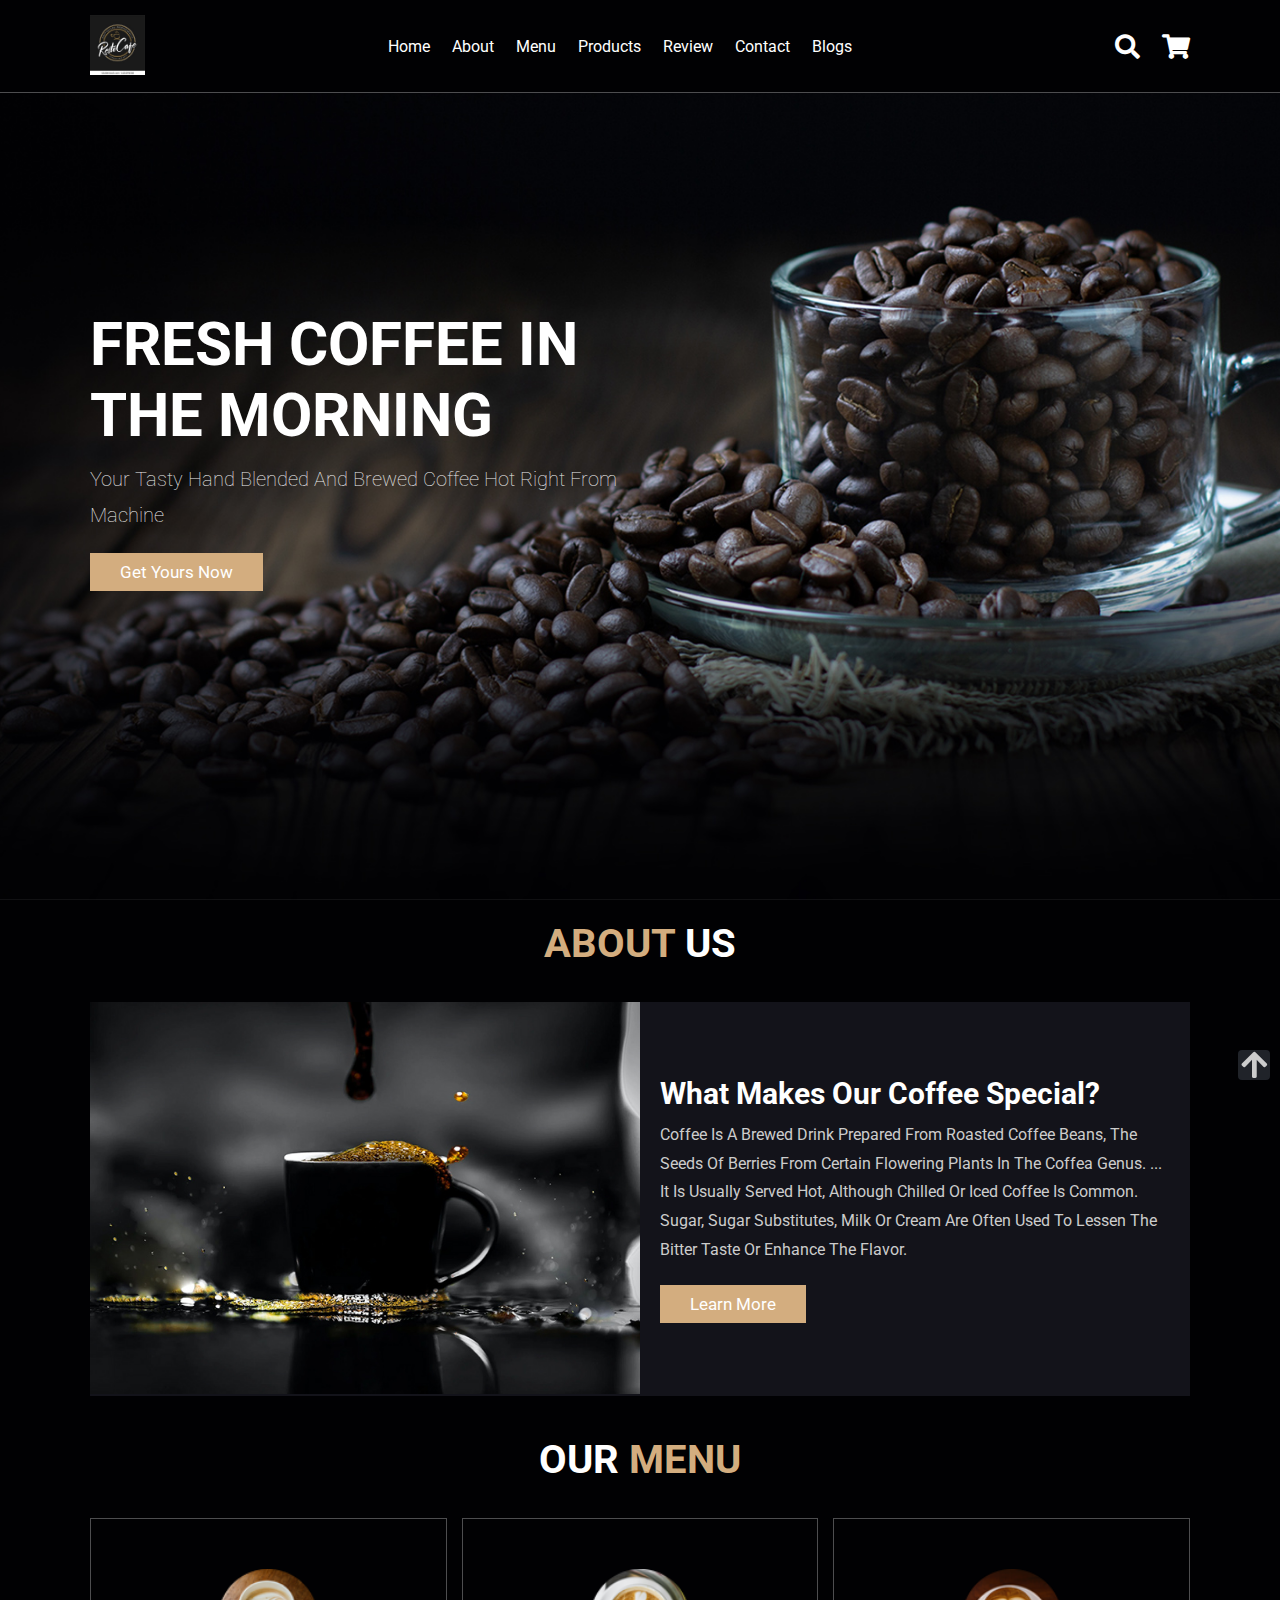
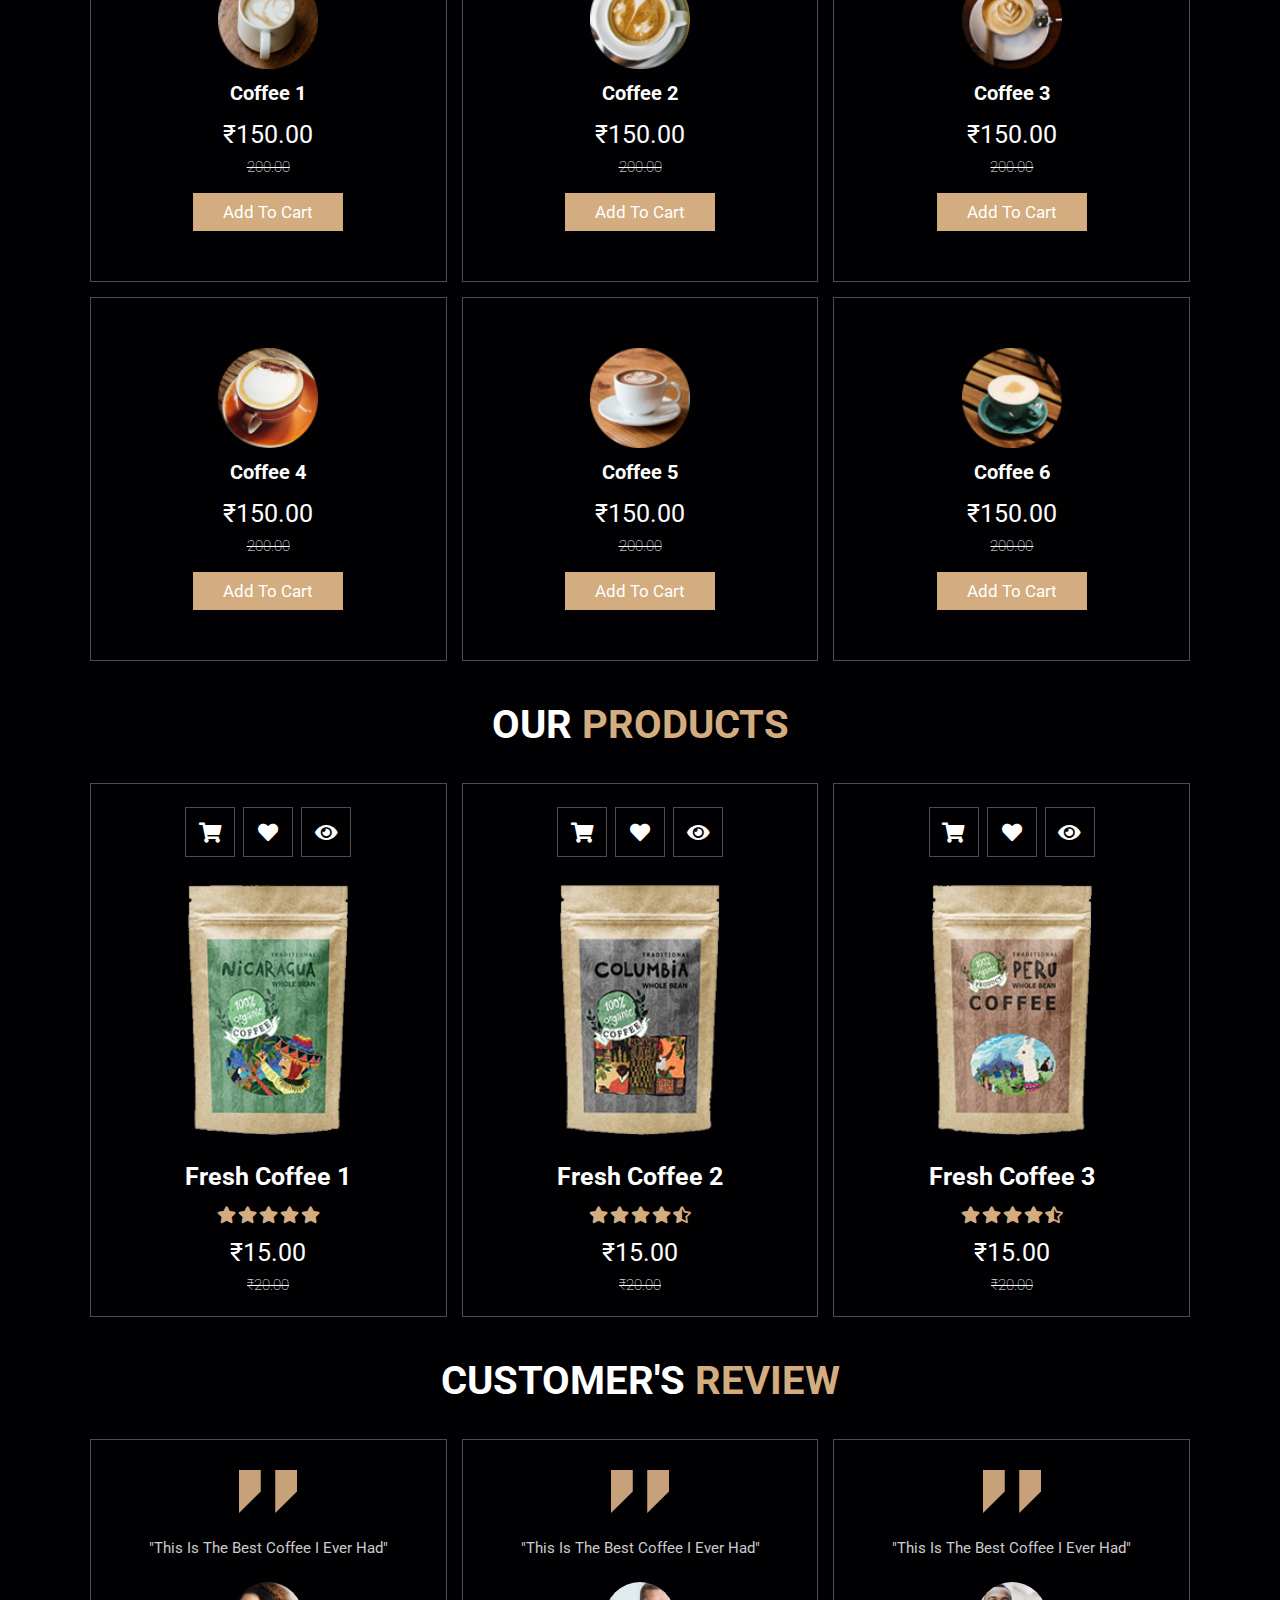
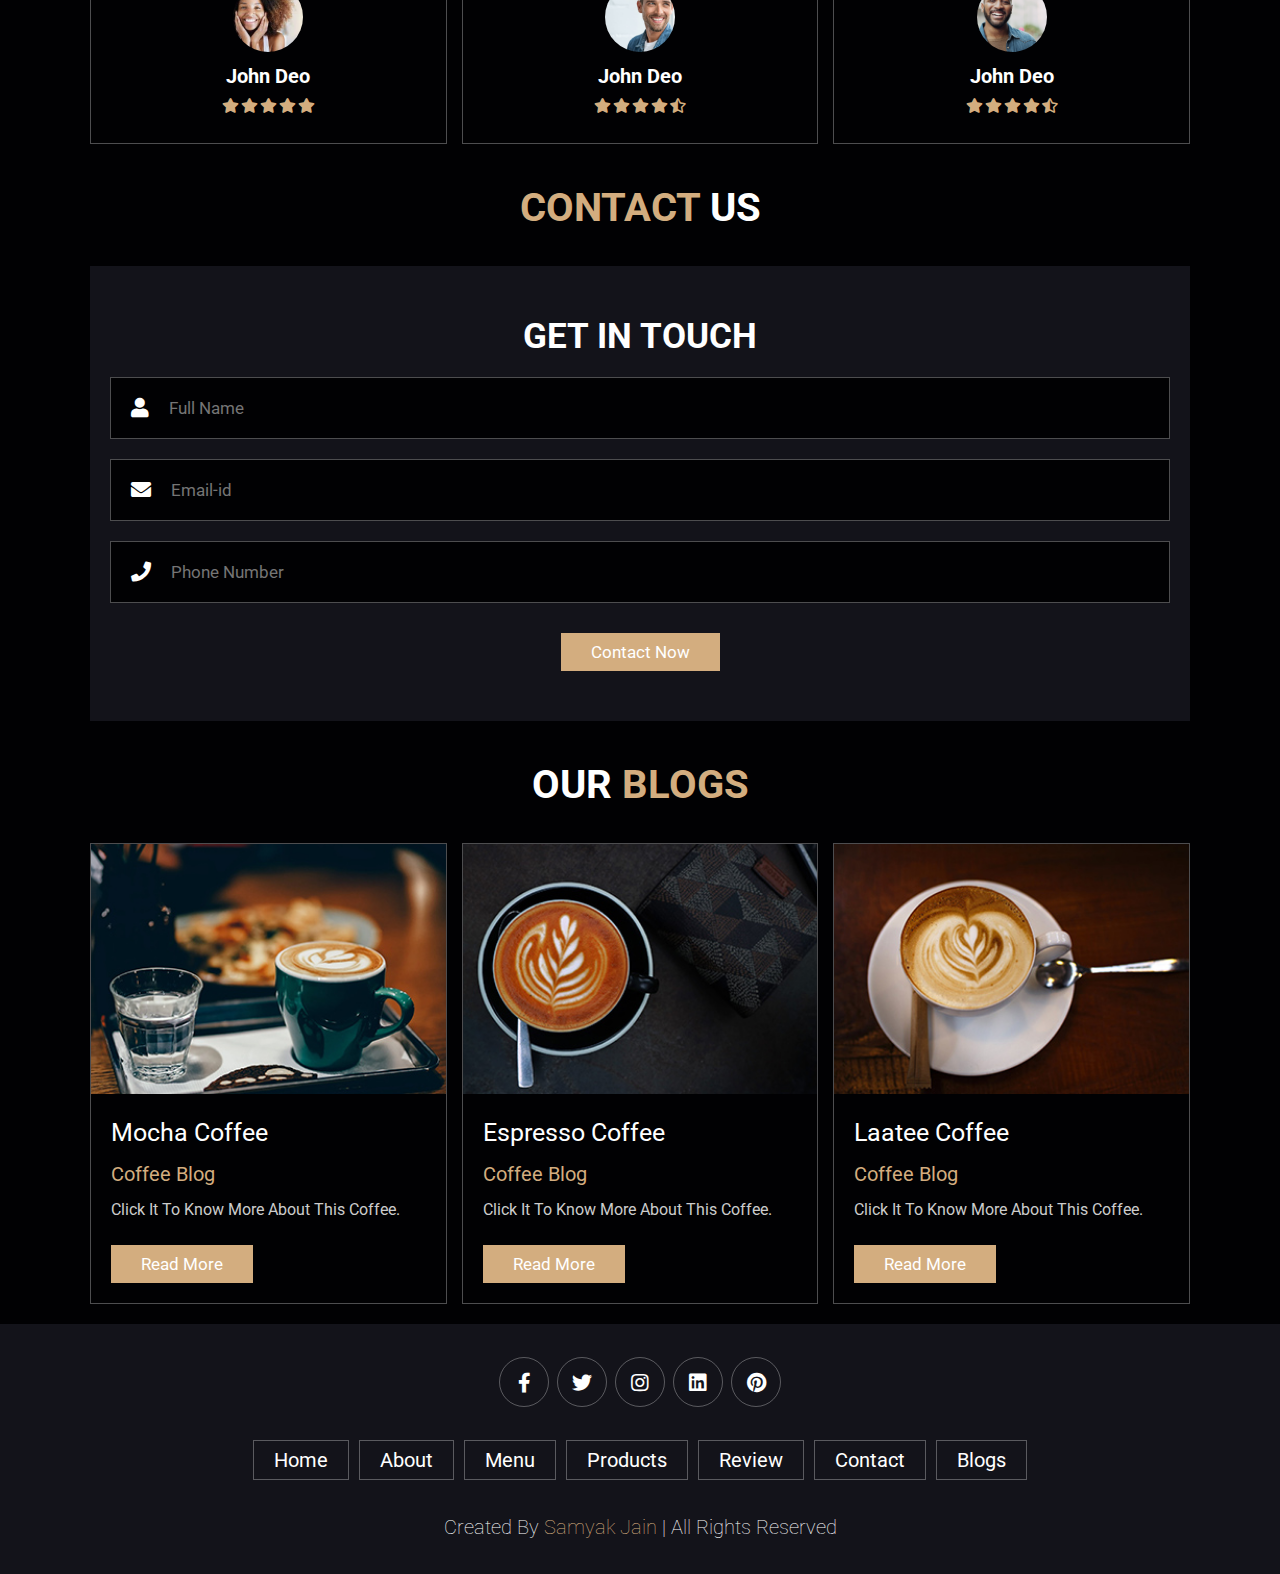
==== commit c61ceea1: "cart working" ====
--- a/Projects/Online Coffee Store/index.html
+++ b/Projects/Online Coffee Store/index.html
@@ -47,20 +47,12 @@
 
     <div class="cart-items-container cart-items">
         <div class="items-of-cart">
-            <div class="cart-item">
+            <!-- <div class="cart-item">
                 <span class="fas fa-times btns-danger"></span>
                 <img class="cart-image" src="images/cart-item-1.png" alt="">
                 <div class="content">
                     <h3>cart item 01</h3>
-                    <div class="price">₹15.00/-</div>
-                </div>
-            </div>
-            <div class="cart-item">
-                <span class="fas fa-times btns-danger"></span>
-                <img class="cart-image" src="images/cart-item-1.png" alt="">
-                <div class="content">
-                    <h3>cart item 01</h3>
-                    <div class="price">₹15.00/-</div>
+                    <div class="price">₹15.00</div>
                 </div>
             </div>
             <div class="cart-item">
@@ -68,7 +60,7 @@
                 <img class="cart-image" src="images/cart-item-2.png" alt="">
                 <div class="content">
                     <h3>cart item 02</h3>
-                    <div class="price">₹15.00/-</div>
+                    <div class="price">₹15.99</div>
                 </div>
             </div>
             <div class="cart-item">
@@ -76,7 +68,7 @@
                 <img class="cart-image" src="images/cart-item-3.png" alt="">
                 <div class="content">
                     <h3>cart item 03</h3>
-                    <div class="price">₹15.00/-</div>
+                    <div class="price">₹15.50</div>
                 </div>
             </div>
             <div class="cart-item">
@@ -84,15 +76,15 @@
                 <img class="cart-image" src="images/cart-item-4.png" alt="">
                 <div class="content">
                     <h3>cart item 04</h3>
-                    <div class="price">₹15.00/-</div>
-                </div>
-        </div>
+                    <div class="price">₹15.00</div>
+                </div>
+            </div> -->
         </div>
         <div class="cart-total">
             <strong class="cart-total-title">Total  </strong>
-            <span class="cart-total-price">₹60.00</span>
-        </div>
-        <a href="#" class="btn">checkout now</a>
+            <span class="cart-total-price">₹00.00</span>
+        </div>
+        <a href="#" class="btn btn-purchase">checkout now</a>
     </div>
 
 </header>
@@ -147,7 +139,7 @@
 
         <div class="box cart-item">
             <img class="cart-image" src="images/menu-1.png" alt="">
-            <h3 class="shop-item-title">tasty and healty</h3>
+            <h3 class="shop-item-title">Coffee 1</h3>
             <div class="price">
                 <div class="details">₹150.00 </div><span>200.00</span>
             </div>
@@ -156,7 +148,7 @@
 
         <div class="box cart-item">
             <img class="cart-image" src="images/menu-2.png" alt="">
-            <h3 class="shop-item-title">tasty and healty</h3>
+            <h3 class="shop-item-title">Coffee 2</h3>
             <div class="price">
                 <div class="details">₹150.00 </div><span>200.00</span>
             </div>
@@ -165,7 +157,7 @@
 
         <div class="box cart-item">
             <img class="cart-image" src="images/menu-3.png" alt="">
-            <h3 class="shop-item-title">tasty and healty</h3>
+            <h3 class="shop-item-title">Coffee 3</h3>
             <div class="price">
                 <div class="details">₹150.00 </div><span>200.00</span>
             </div>
@@ -174,7 +166,7 @@
 
         <div class="box cart-item">
             <img class="cart-image" src="images/menu-4.png" alt="">
-            <h3 class="shop-item-title">tasty and healty</h3>
+            <h3 class="shop-item-title">Coffee 4</h3>
             <div class="price">
                 <div class="details">₹150.00 </div><span>200.00</span>
             </div>
@@ -183,7 +175,7 @@
 
         <div class="box cart-item">
             <img class="cart-image" src="images/menu-5.png" alt="">
-            <h3 class="shop-item-title">tasty and healty</h3>
+            <h3 class="shop-item-title">Coffee 5</h3>
             <div class="price">
                 <div class="details">₹150.00 </div><span>200.00</span>
             </div>
@@ -192,7 +184,7 @@
 
         <div class="box cart-item">
             <img class="cart-image" src="images/menu-6.png" alt="">
-            <h3 class="shop-item-title">tasty and healty</h3>
+            <h3 class="shop-item-title">Coffee 6</h3>
             <div class="price">
                 <div class="details">₹150.00 </div><span>200.00</span>
             </div>
@@ -221,7 +213,7 @@
                 <img class="cart-image-small"  src="images/product-1.png" alt="">
             </div>
             <div class="content">
-                <h3 class="shop-item-heading">fresh coffee</h3>
+                <h3 class="shop-item-heading">fresh coffee 1</h3>
                 <div class="stars">
                     <i class="fas fa-star"></i>
                     <i class="fas fa-star"></i>
@@ -245,7 +237,7 @@
                 <img  class="cart-image-small" src="images/product-2.png" alt="">
             </div>
             <div class="content">
-                <h3 class="shop-item-heading">fresh coffee</h3>
+                <h3 class="shop-item-heading">fresh coffee 2</h3>
                 <div class="stars">
                     <i class="fas fa-star"></i>
                     <i class="fas fa-star"></i>
@@ -270,7 +262,7 @@
                 <img class="cart-image-small"  src="images/product-3.png" alt="">
             </div>
             <div class="content">
-                <h3 class="shop-item-heading">fresh coffee</h3>
+                <h3 class="shop-item-heading">fresh coffee 3</h3>
                 <div class="stars">
                     <i class="fas fa-star"></i>
                     <i class="fas fa-star"></i>
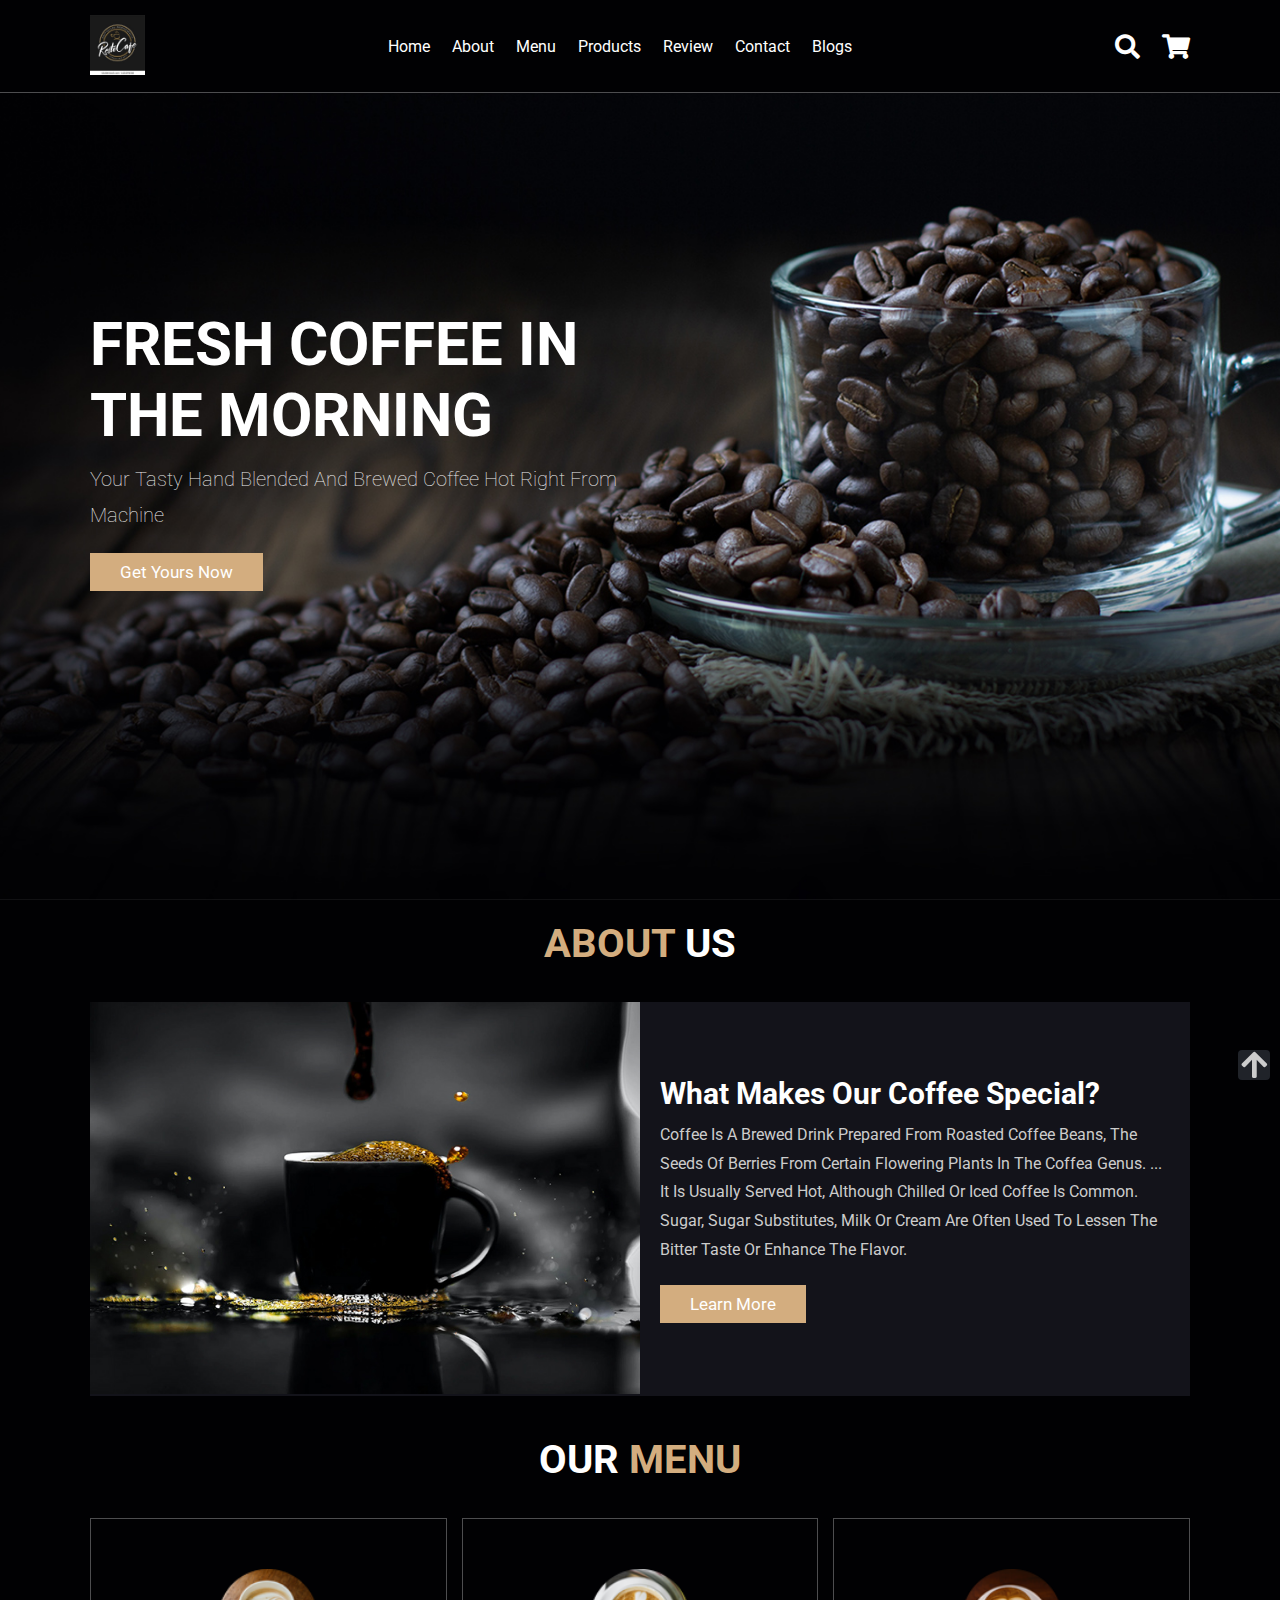
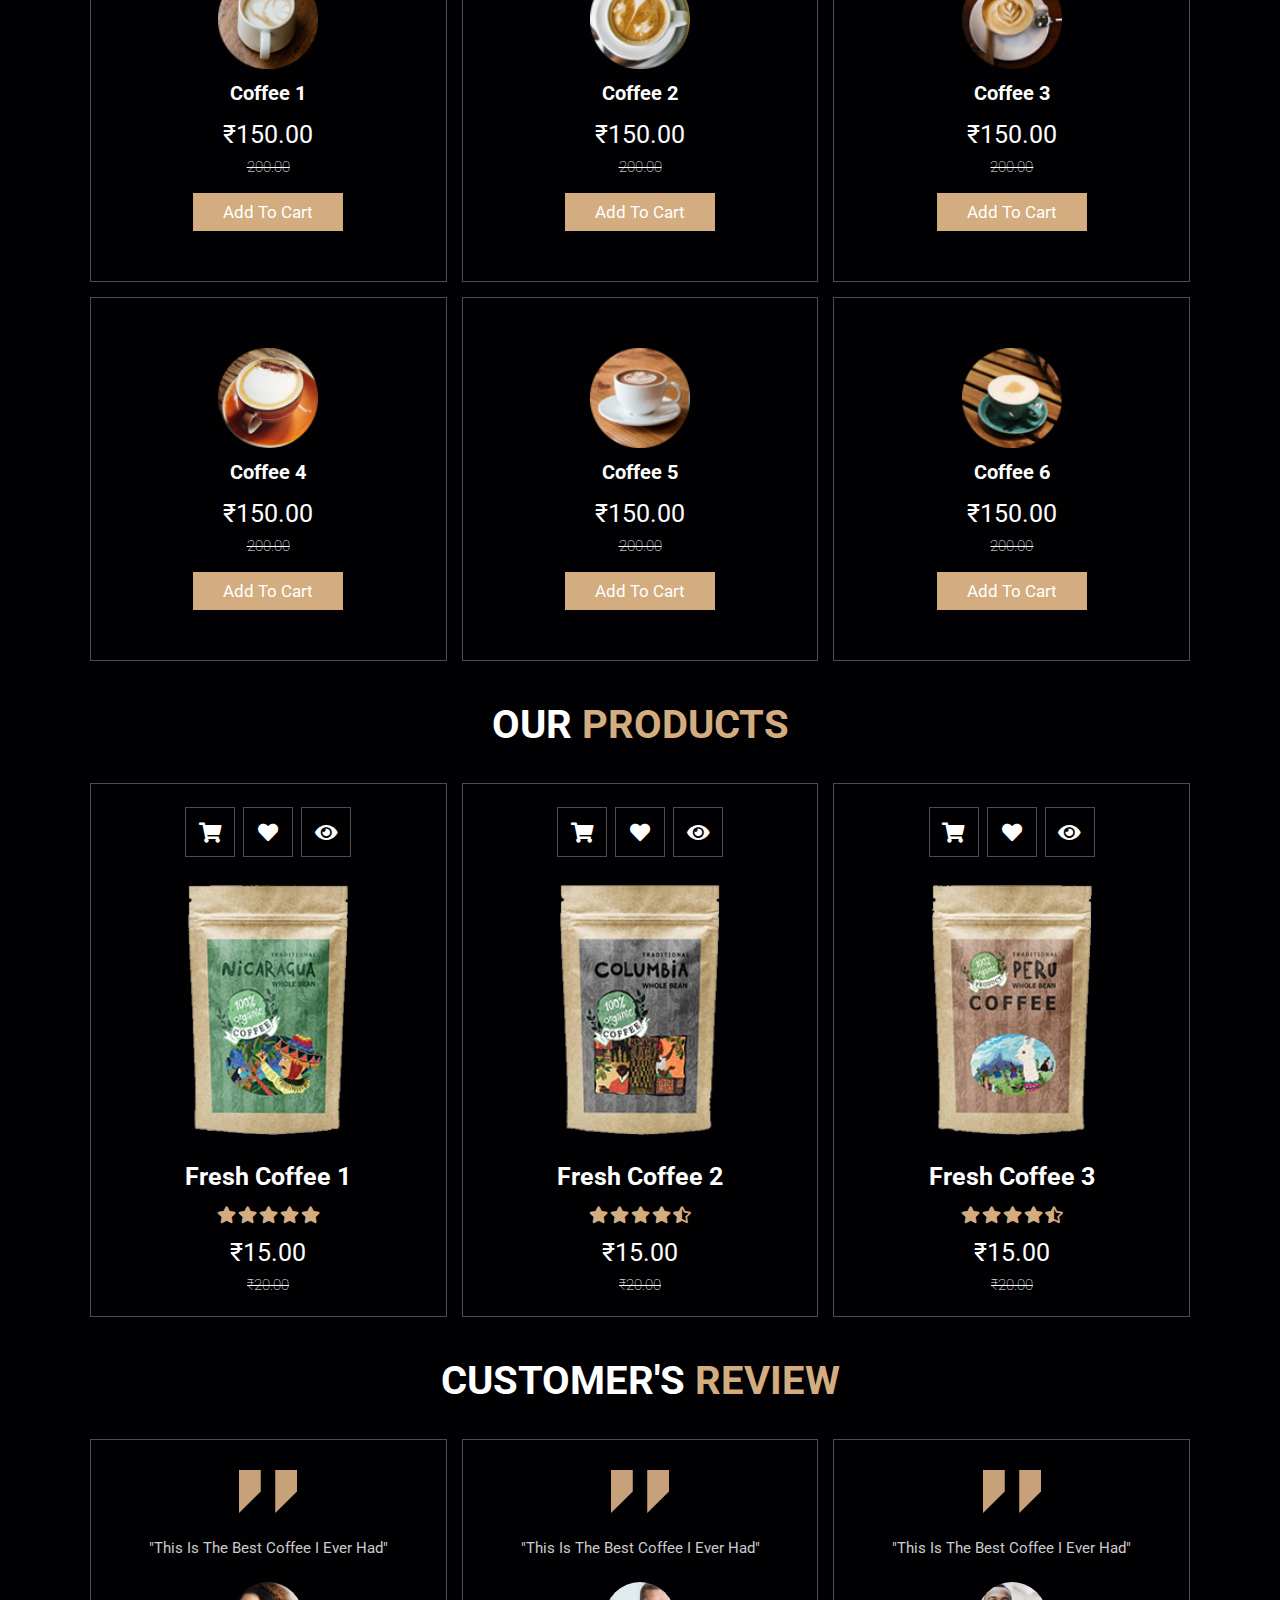
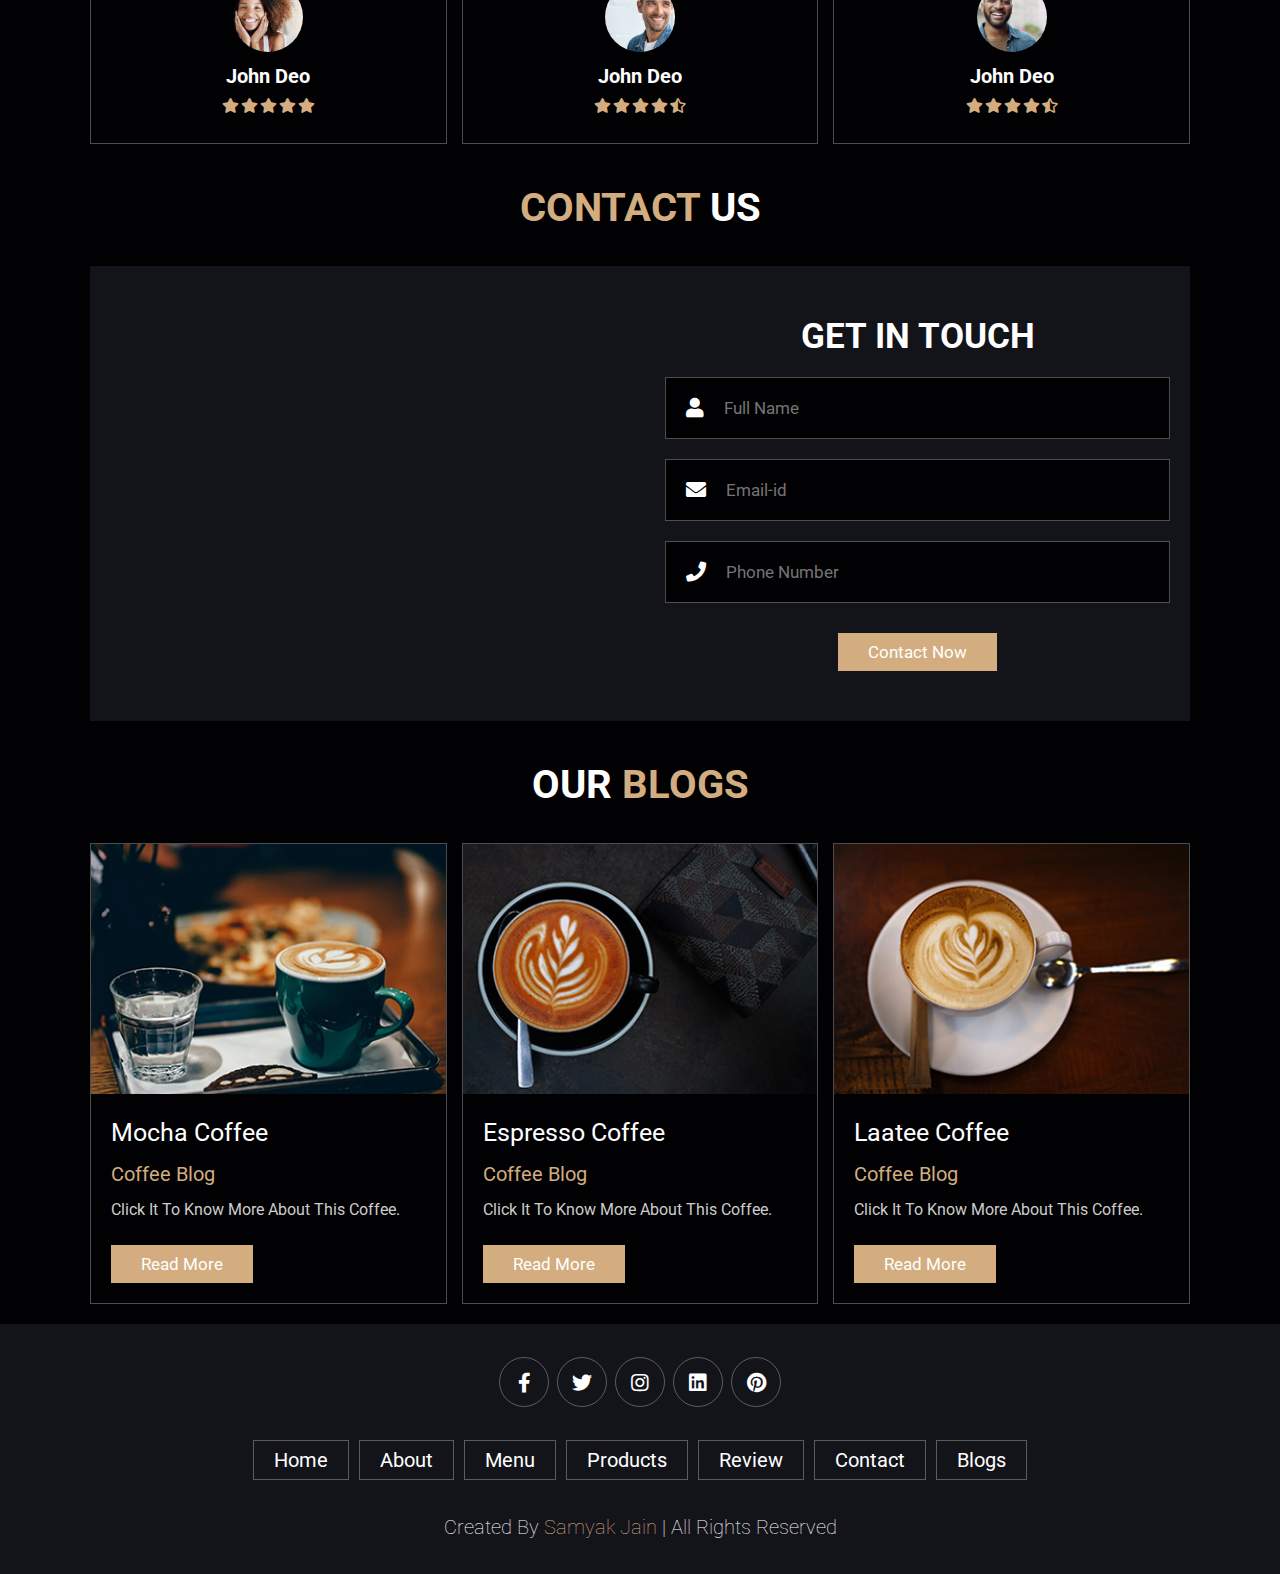
==== commit 8f578793: "Update index.html" ====
--- a/Projects/Online Coffee Store/index.html
+++ b/Projects/Online Coffee Store/index.html
@@ -344,7 +344,7 @@
 
     <div class="row">
 
-        <!-- <iframe class="map" src="https://www.google.com/maps/embed?pb=!1m18!1m12!1m3!1d3501.005272635582!2d77.2151219796457!3d28.629903782504844!2m3!1f0!2f0!3f0!3m2!1i1024!2i768!4f13.1!3m3!1m2!1s0x390cfd49c17a856d%3A0x8c8d5f2fd1830efa!2sBarista%20Coffee!5e0!3m2!1sen!2sin!4v1642004866138!5m2!1sen!2sin" width="600" height="450" style="border:0;" allowfullscreen="" loading="lazy"></iframe> -->
+        <iframe class="map" src="https://www.google.com/maps/embed?pb=!1m18!1m12!1m3!1d3501.005272635582!2d77.2151219796457!3d28.629903782504844!2m3!1f0!2f0!3f0!3m2!1i1024!2i768!4f13.1!3m3!1m2!1s0x390cfd49c17a856d%3A0x8c8d5f2fd1830efa!2sBarista%20Coffee!5e0!3m2!1sen!2sin!4v1642004866138!5m2!1sen!2sin" width="600" height="450" style="border:0;" allowfullscreen="" loading="lazy"></iframe>
         <form action="">
             <h3>get in touch</h3>
             <div class="inputBox">
